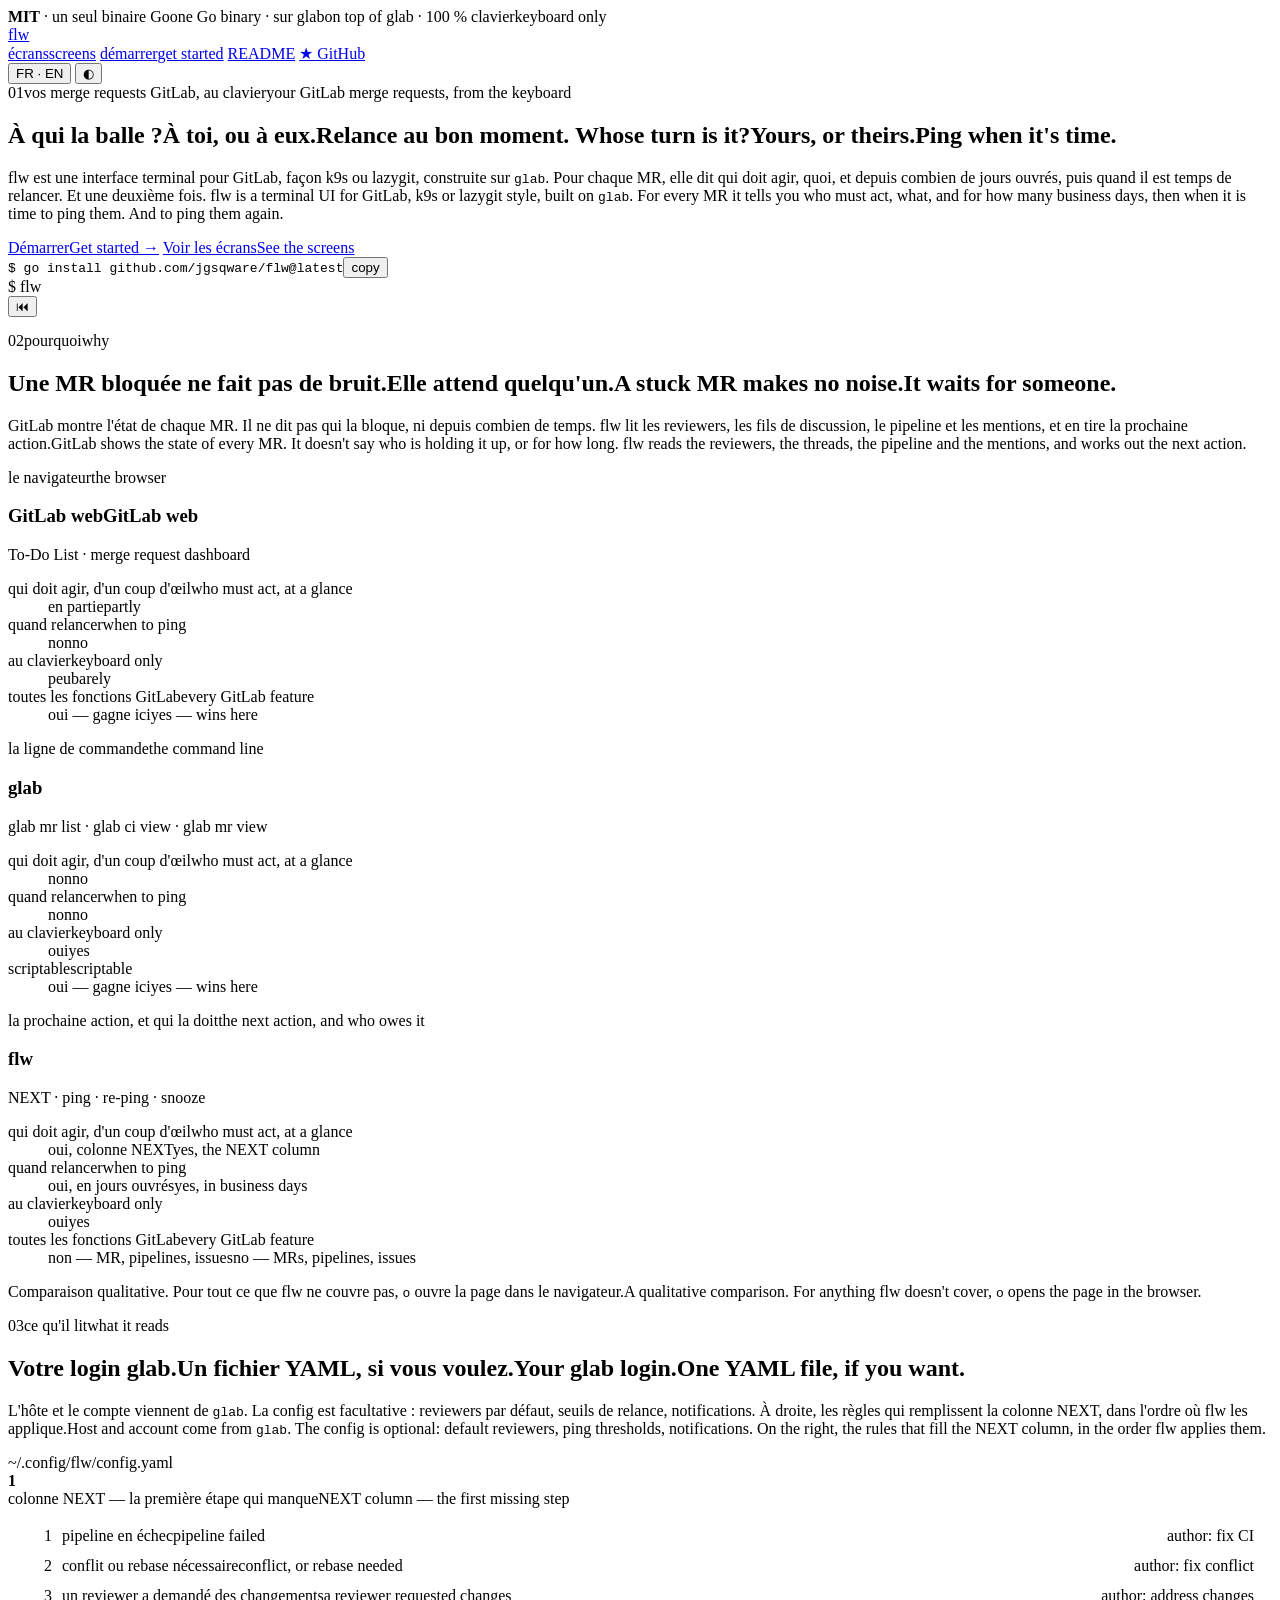
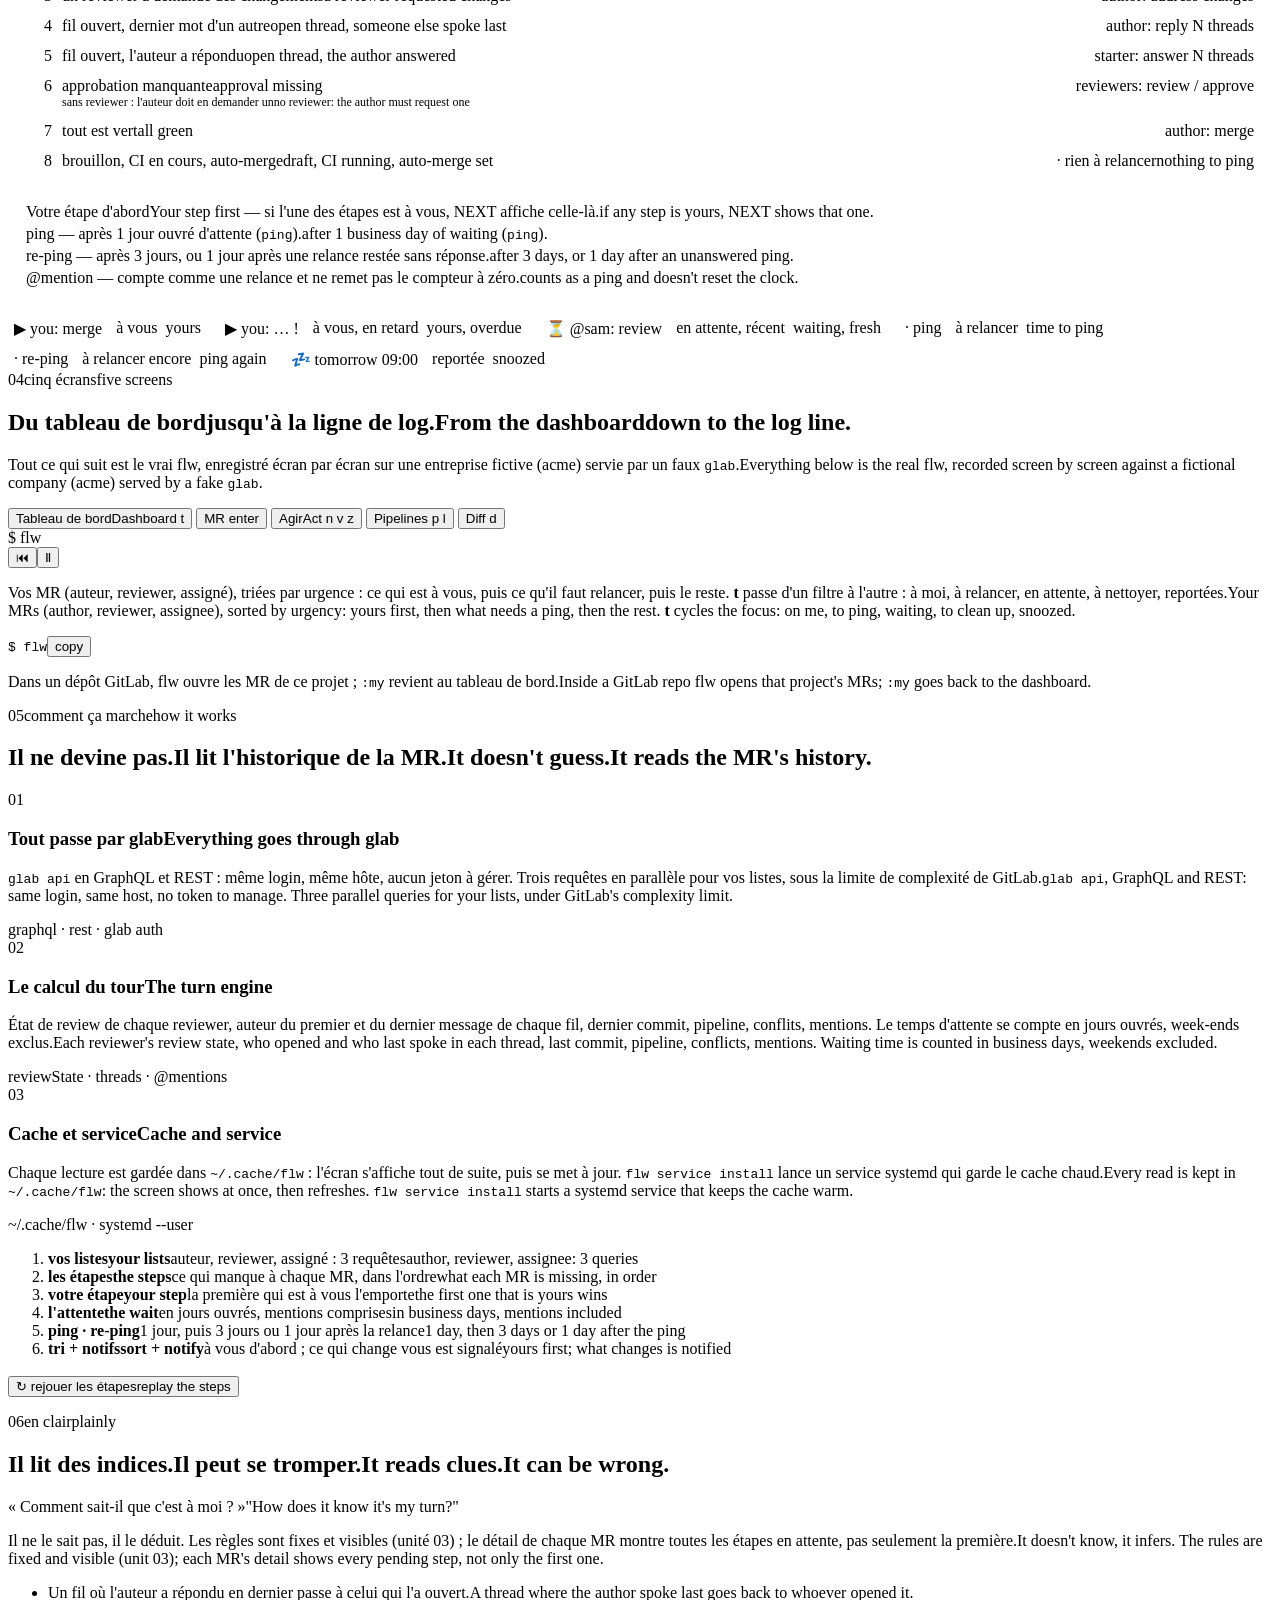
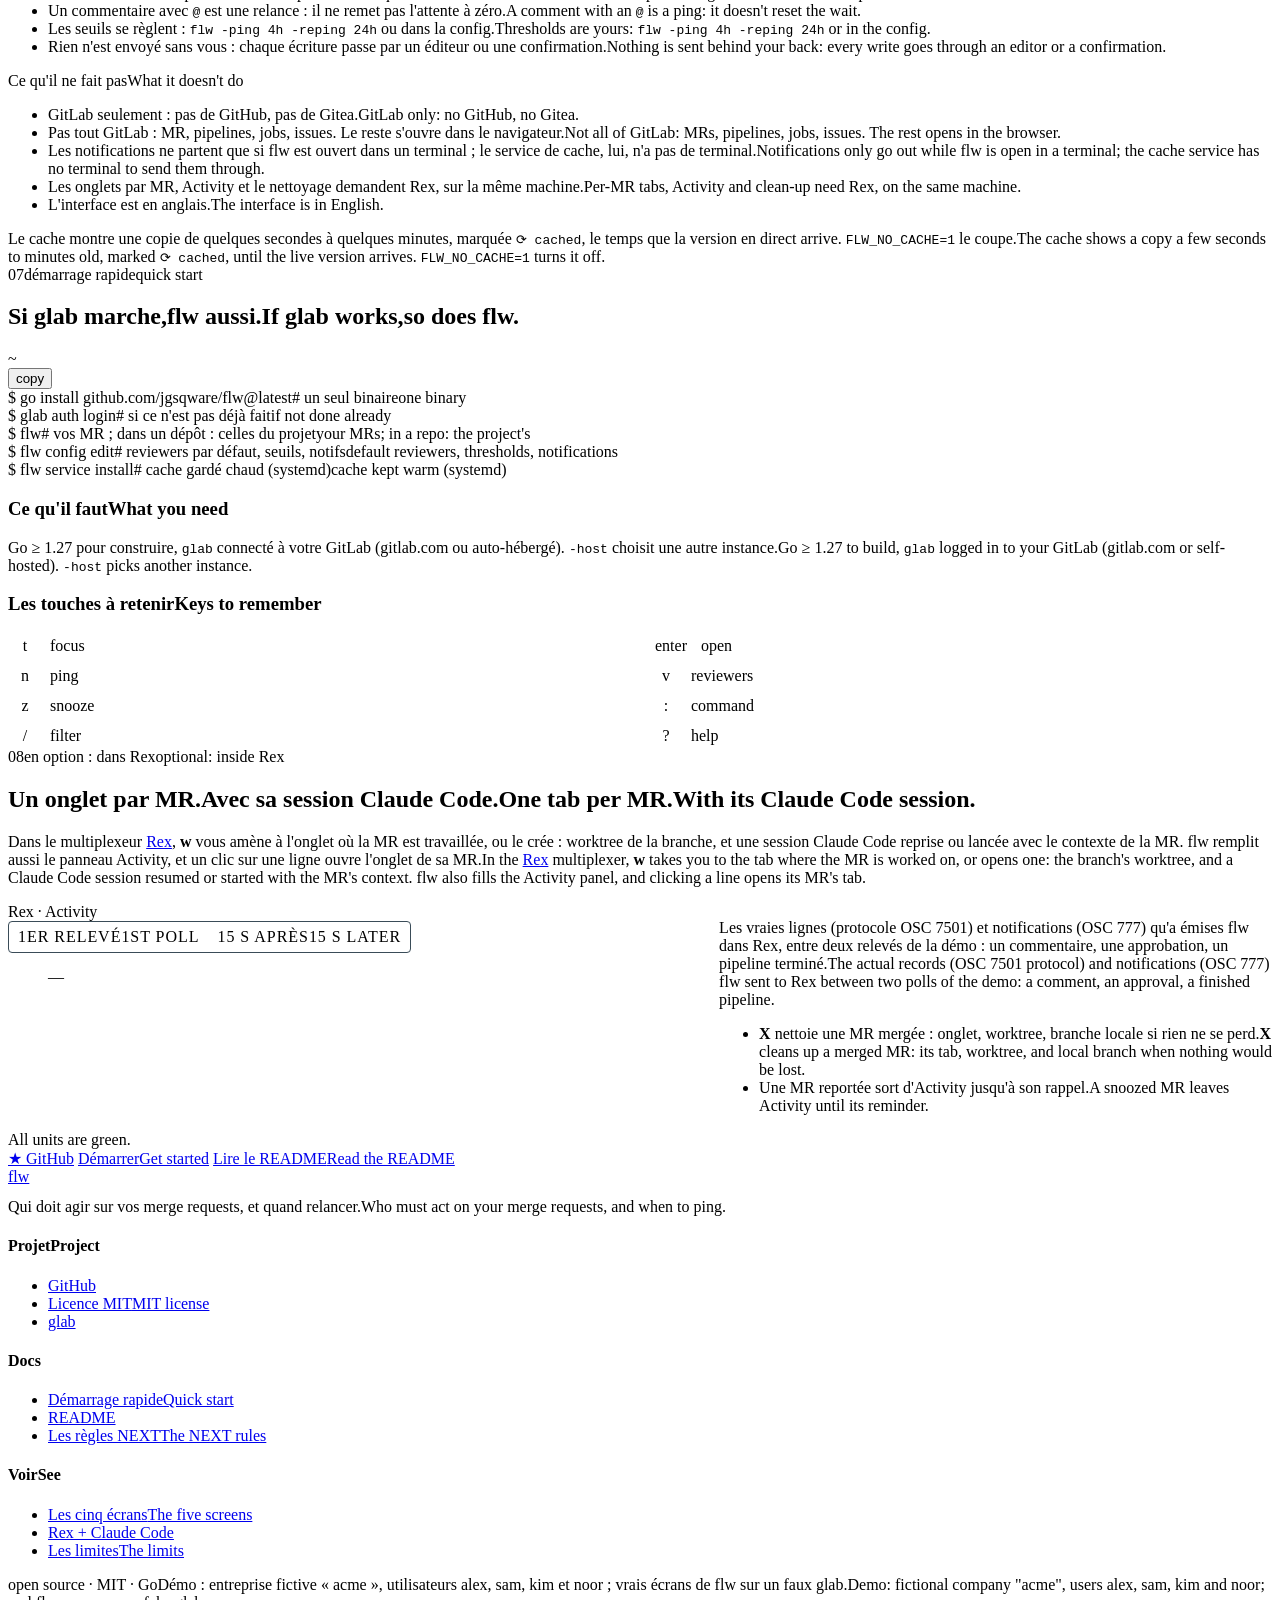
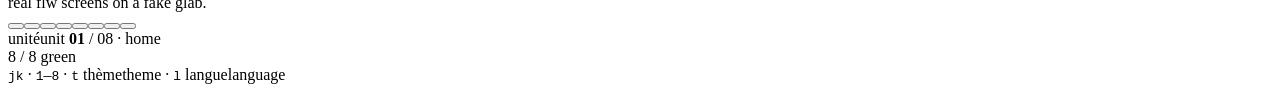
==== site-gen/page.html @ f747ec4b "Add the project site and its generator site/ is a static page (no build step) in the rack-room desig" ====
<!doctype html>
<html lang="en" data-lang="en">
<head>
<meta charset="utf-8">
<meta name="viewport" content="width=device-width, initial-scale=1, viewport-fit=cover">
<title>flw — whose turn is it?</title>
<meta name="description" content="A keyboard-driven GitLab TUI on top of glab. For every merge request it tells you who must act, what, and for how long, and when it is time to ping them. MIT, one Go binary.">
<meta property="og:title" content="flw — whose turn is it on your merge requests?">
<meta property="og:description" content="A k9s-style terminal UI for GitLab merge requests: a NEXT column that says who must act, ping and re-ping hints in business time, pipelines and logs, Rex tabs with Claude Code sessions.">
<meta property="og:type" content="website">
<link rel="icon" href="data:image/svg+xml,%3Csvg xmlns='http://www.w3.org/2000/svg' viewBox='0 0 32 32'%3E%3Crect width='32' height='32' rx='7' fill='%2315232D'/%3E%3Cpath d='M10 9l9 7-9 7z' fill='%23F0A04B'/%3E%3C/svg%3E">
<link rel="preconnect" href="https://fonts.googleapis.com">
<link rel="preconnect" href="https://fonts.gstatic.com" crossorigin>
<link rel="stylesheet" href="https://fonts.googleapis.com/css2?family=Big+Shoulders+Display:wght@600;800&family=IBM+Plex+Mono:wght@400;500;600&family=IBM+Plex+Sans:wght@400;500;600&display=swap">
<script>
  // language and theme before the first paint
  (function () {
    var d = document.documentElement, lang = null, theme = null;
    try { lang = localStorage.getItem('flw.lang'); theme = localStorage.getItem('flw.theme'); } catch (e) {}
    if (!lang) lang = /^fr\b/i.test(navigator.language || '') ? 'fr' : 'en';
    d.dataset.lang = lang; d.lang = lang;
    if (theme) d.dataset.theme = theme;
  })();
</script>
<style>
{{BASECSS}}
/* ---- flw additions ---- */
/* hero: copy on top in two columns, the TUI full width below (it is 136 columns wide) */
.hero .grid { grid-template-columns: minmax(0, 1fr); gap: clamp(28px, 4vh, 44px); }
.hero .copy { grid-template-columns: minmax(0, 1.05fr) minmax(0, 1fr); column-gap: clamp(28px, 4vw, 64px); align-items: end; }
.hero .copy .eyebrow, .hero .copy h1 { grid-column: 1; }
.hero .copy h1 { grid-row: 2 / span 3; align-self: end; }
.hero .copy .lead, .hero .copy .btns, .hero .copy .cmdline { grid-column: 2; }
@media (max-width: 1020px) { .hero .copy { grid-template-columns: minmax(0, 1fr); } .hero .copy > * { grid-column: 1 !important; grid-row: auto !important; } }
pre.ansi .w2 { display: inline-block; width: 2ch; text-align: center; overflow: hidden; vertical-align: top; }
.hero .copy .lead { grid-row: 2; } .hero .copy .btns { grid-row: 3; } .hero .copy .cmdline { grid-row: 4; }
.screen { scrollbar-width: thin; scrollbar-color: #3A4C58 transparent; }
@media (max-width: 560px) { .hud .run { display: none; } }
pre.ansi .d2 { color: #4F6370; }
pre.ansi .Bs { background: #1E3942; }
pre.ansi .Bt { color: var(--t-black); }
.hud .run .st.idle { background: var(--t-dim); }
.rules { list-style: none; margin: 0; padding: 14px 18px 16px; display: grid; gap: 2px; font: 400 13px/1.55 var(--font-mono); color: var(--code-fg); counter-reset: r; }
.rules li { counter-increment: r; display: grid; grid-template-columns: 26px minmax(0, 1fr) auto; gap: 10px; align-items: baseline; padding: 5px 0; border-bottom: 1px dashed var(--code-line); }
.rules li:last-child { border-bottom: 0; }
.rules li::before { content: counter(r); color: var(--t-dim); text-align: right; }
.rules .who { color: var(--t-amber); white-space: nowrap; }
.rules .who.them { color: var(--t-teal); }
.rules .who.none { color: var(--t-dim); }
.rules small { display: block; color: var(--t-dim); font-size: 12px; }
.rulefoot { padding: 12px 18px 16px; border-top: 1px solid var(--code-line); font: 400 12.5px/1.6 var(--font-mono); color: var(--t-dim); display: grid; gap: 4px; }
.rulefoot b { color: var(--code-fg); font-weight: 500; }
.legend { display: flex; flex-wrap: wrap; gap: 8px 18px; margin-top: 14px; font: 500 12px/1.4 var(--font-mono); color: var(--muted); }
.legend span { display: inline-flex; gap: 8px; align-items: center; }
.legend i { font-style: normal; padding: 2px 6px; border-radius: 3px; background: var(--code-bg); }
.legend .a { color: var(--t-amber); } .legend .r { color: var(--t-fail); } .legend .t { color: var(--t-teal); } .legend .y { color: var(--t-warn); } .legend .d { color: var(--t-dim); }
/* 08 — Rex Activity panel and notifications (from real records) */
.rexgrid { display: grid; grid-template-columns: minmax(0, 1.25fr) minmax(0, 1fr); gap: 20px; align-items: start; }
@media (max-width: 1020px) { .rexgrid { grid-template-columns: minmax(0, 1fr); } }
.activity { padding: 6px 0 10px; }
.activity .row { display: grid; grid-template-columns: 14px minmax(0, 1fr); gap: 10px; padding: 9px 16px; border-bottom: 1px solid var(--code-line); font: 400 12.5px/1.45 var(--font-mono); }
.activity .row:last-child { border-bottom: 0; }
.activity .dot { width: 9px; height: 9px; border-radius: 50%; margin-top: 4px; background: var(--t-dim); }
.activity .blocked .dot { background: var(--t-amber); box-shadow: 0 0 0 3px color-mix(in srgb, var(--t-amber) 25%, transparent); }
.activity .done .dot { background: var(--t-ok); }
.activity .error .dot { background: var(--t-fail); }
.activity .ttl { color: var(--code-fg); overflow: hidden; text-overflow: ellipsis; white-space: nowrap; }
.activity .msg { color: var(--t-dim); }
.activity .blocked .msg { color: var(--t-amber); }
.activity .done .msg { color: var(--t-ok); }
.activity .root .ttl { color: var(--t-white); font-weight: 600; }
.activity .row.new { background: color-mix(in srgb, var(--t-ok) 9%, transparent); }
.seg { display: inline-flex; border: 1px solid #3A4C58; border-radius: 4px; overflow: hidden; }
.seg button { font: 500 11px/1 var(--font-mono); text-transform: uppercase; letter-spacing: .06em; color: var(--t-dim); background: none; border: 0; padding: 6px 9px; cursor: pointer; }
.seg button[aria-pressed="true"] { background: var(--t-amber); color: var(--t-black); }
.term-top .seg span { color: inherit; margin: 0; flex: none; overflow: visible; }
.toasts { display: grid; gap: 10px; }
.toast { display: grid; grid-template-columns: 34px minmax(0, 1fr); gap: 12px; align-items: center; background: var(--surface); border: 1px solid var(--line); border-radius: 12px; padding: 12px 14px; box-shadow: 0 10px 30px -18px rgba(0,0,0,.45); opacity: 0; transform: translateY(8px); transition: opacity .35s, transform .35s; }
.toast.on { opacity: 1; transform: none; }
.toast .ico { width: 34px; height: 34px; border-radius: 8px; background: var(--code-bg); display: grid; place-items: center; color: var(--t-amber); font: 600 15px/1 var(--font-mono); }
.toast b { display: block; font: 600 13px/1.3 var(--font-body); }
.toast span { display: block; font-size: 13px; color: var(--muted); overflow-wrap: anywhere; }
.keysgrid { display: grid; grid-template-columns: repeat(2, minmax(0, 1fr)); gap: 6px 18px; font: 400 13px/1.5 var(--font-mono); }
.keysgrid kbd { font: 600 12px/1 var(--font-mono); border: 1px solid var(--line); border-bottom-width: 2px; border-radius: 4px; padding: 3px 6px; margin-right: 8px; background: var(--surface); display: inline-block; min-width: 22px; text-align: center; }
@media (max-width: 560px) { .keysgrid { grid-template-columns: minmax(0, 1fr); } }
</style>
</head>
<body>

<div class="strip"><div class="wrap">
  <span class="led" aria-hidden="true"></span>
  <span><b>MIT</b> · <span data-l="fr">un seul binaire Go</span><span data-l="en">one Go binary</span> · <span data-l="fr">sur glab</span><span data-l="en">on top of glab</span> · <span data-l="fr">100 % clavier</span><span data-l="en">keyboard only</span></span>
</div></div>

<nav class="top" aria-label="Navigation">
  <div class="wrap">
    <a class="brand" href="#u1"><span class="led" aria-hidden="true"></span>flw</a>
    <div class="links">
      <a class="opt" href="#u4"><span data-l="fr">écrans</span><span data-l="en">screens</span></a>
      <a class="opt" href="#u7"><span data-l="fr">démarrer</span><span data-l="en">get started</span></a>
      <a class="opt" href="https://github.com/jgsqware/flw#readme">README</a>
      <a class="btn" href="https://github.com/jgsqware/flw">★ GitHub</a>
      <div class="tools">
        <button class="iconbtn" id="langBtn" type="button" aria-label="Language / langue">FR · EN</button>
        <button class="iconbtn" id="themeBtn" type="button" aria-label="Light / dark theme">◐</button>
      </div>
    </div>
  </div>
</nav>

<main>
<!-- 01 — hero -->
<section class="unit hero" id="u1" data-name-fr="accueil" data-name-en="home">
  <div class="wrap grid">
    <div class="copy">
      <div class="eyebrow"><span class="num">01</span><span data-l="fr">vos merge requests GitLab, au clavier</span><span data-l="en">your GitLab merge requests, from the keyboard</span></div>
      <h1>
        <span data-l="fr"><span class="l">À qui la balle&nbsp;?</span><span class="l">À toi, ou à eux.</span><span class="l acc">Relance au bon moment.</span></span>
        <span data-l="en"><span class="l">Whose turn is it?</span><span class="l">Yours, or theirs.</span><span class="l acc">Ping when it's time.</span></span>
      </h1>
      <p class="lead">
        <span data-l="fr">flw est une interface terminal pour GitLab, façon k9s ou lazygit, construite sur <code>glab</code>. Pour chaque MR, elle dit qui doit agir, quoi, et depuis combien de jours ouvrés, puis quand il est temps de relancer. Et une deuxième fois.</span>
        <span data-l="en">flw is a terminal UI for GitLab, k9s or lazygit style, built on <code>glab</code>. For every MR it tells you who must act, what, and for how many business days, then when it is time to ping them. And to ping them again.</span>
      </p>
      <div class="btns">
        <a class="btn primary" href="#u7"><span data-l="fr">Démarrer</span><span data-l="en">Get started</span> →</a>
        <a class="btn" href="#u4"><span data-l="fr">Voir les écrans</span><span data-l="en">See the screens</span></a>
      </div>
      <div class="cmdline"><code><span class="p">$ </span>go install github.com/jgsqware/flw@latest</code><button class="copybtn" type="button" data-copy="go install github.com/jgsqware/flw@latest">copy</button></div>
    </div>
    <div class="term" aria-label="flw">
      <div class="term-top"><i></i><i></i><i></i><span>$ flw</span>
        <div class="ctl"><button class="tbtn" type="button" data-player="hero" data-act="restart" aria-label="Restart">⏮</button></div>
      </div>
      <div class="screen"><pre class="ansi" data-fit="136" data-max="15" id="heroScreen" aria-hidden="true"></pre></div>
    </div>
  </div>
</section>

<!-- 02 — why -->
<section class="unit" id="u2" data-name-fr="pourquoi" data-name-en="why">
  <div class="wrap">
    <div class="unit-head">
      <div class="eyebrow"><span class="num">02</span><span data-l="fr">pourquoi</span><span data-l="en">why</span></div>
      <h2><span data-l="fr">Une MR bloquée ne fait pas de bruit.<span class="dim">Elle attend quelqu'un.</span></span><span data-l="en">A stuck MR makes no noise.<span class="dim">It waits for someone.</span></span></h2>
      <p class="lead muted"><span data-l="fr">GitLab montre l'état de chaque MR. Il ne dit pas qui la bloque, ni depuis combien de temps. flw lit les reviewers, les fils de discussion, le pipeline et les mentions, et en tire la prochaine action.</span><span data-l="en">GitLab shows the state of every MR. It doesn't say who is holding it up, or for how long. flw reads the reviewers, the threads, the pipeline and the mentions, and works out the next action.</span></p>
    </div>
    <div class="compare">
      <article class="card">
        <div class="kind"><span data-l="fr">le navigateur</span><span data-l="en">the browser</span></div>
        <h3><span data-l="fr">GitLab web</span><span data-l="en">GitLab web</span></h3>
        <div class="ex">To-Do List · merge request dashboard</div>
        <dl class="meters">
          <div class="meter" data-v="1"><dt><span data-l="fr">qui doit agir, d'un coup d'œil</span><span data-l="en">who must act, at a glance</span></dt><dd><span data-l="fr">en partie</span><span data-l="en">partly</span></dd><div class="bar"><i></i><i></i><i></i></div></div>
          <div class="meter" data-v="0"><dt><span data-l="fr">quand relancer</span><span data-l="en">when to ping</span></dt><dd><span data-l="fr">non</span><span data-l="en">no</span></dd><div class="bar"><i></i><i></i><i></i></div></div>
          <div class="meter" data-v="0"><dt><span data-l="fr">au clavier</span><span data-l="en">keyboard only</span></dt><dd><span data-l="fr">peu</span><span data-l="en">barely</span></dd><div class="bar"><i></i><i></i><i></i></div></div>
          <div class="meter win" data-v="3"><dt><span data-l="fr">toutes les fonctions GitLab</span><span data-l="en">every GitLab feature</span></dt><dd><span data-l="fr">oui — gagne ici</span><span data-l="en">yes — wins here</span></dd><div class="bar"><i></i><i></i><i></i></div></div>
        </dl>
      </article>
      <article class="card">
        <div class="kind"><span data-l="fr">la ligne de commande</span><span data-l="en">the command line</span></div>
        <h3>glab</h3>
        <div class="ex">glab mr list · glab ci view · glab mr view</div>
        <dl class="meters">
          <div class="meter" data-v="0"><dt><span data-l="fr">qui doit agir, d'un coup d'œil</span><span data-l="en">who must act, at a glance</span></dt><dd><span data-l="fr">non</span><span data-l="en">no</span></dd><div class="bar"><i></i><i></i><i></i></div></div>
          <div class="meter" data-v="0"><dt><span data-l="fr">quand relancer</span><span data-l="en">when to ping</span></dt><dd><span data-l="fr">non</span><span data-l="en">no</span></dd><div class="bar"><i></i><i></i><i></i></div></div>
          <div class="meter" data-v="3"><dt><span data-l="fr">au clavier</span><span data-l="en">keyboard only</span></dt><dd><span data-l="fr">oui</span><span data-l="en">yes</span></dd><div class="bar"><i></i><i></i><i></i></div></div>
          <div class="meter win" data-v="3"><dt><span data-l="fr">scriptable</span><span data-l="en">scriptable</span></dt><dd><span data-l="fr">oui — gagne ici</span><span data-l="en">yes — wins here</span></dd><div class="bar"><i></i><i></i><i></i></div></div>
        </dl>
      </article>
      <article class="card us">
        <div class="kind"><span data-l="fr">la prochaine action, et qui la doit</span><span data-l="en">the next action, and who owes it</span></div>
        <h3>flw</h3>
        <div class="ex">NEXT · ping · re-ping · snooze</div>
        <dl class="meters">
          <div class="meter" data-v="3"><dt><span data-l="fr">qui doit agir, d'un coup d'œil</span><span data-l="en">who must act, at a glance</span></dt><dd><span data-l="fr">oui, colonne NEXT</span><span data-l="en">yes, the NEXT column</span></dd><div class="bar"><i></i><i></i><i></i></div></div>
          <div class="meter" data-v="3"><dt><span data-l="fr">quand relancer</span><span data-l="en">when to ping</span></dt><dd><span data-l="fr">oui, en jours ouvrés</span><span data-l="en">yes, in business days</span></dd><div class="bar"><i></i><i></i><i></i></div></div>
          <div class="meter" data-v="3"><dt><span data-l="fr">au clavier</span><span data-l="en">keyboard only</span></dt><dd><span data-l="fr">oui</span><span data-l="en">yes</span></dd><div class="bar"><i></i><i></i><i></i></div></div>
          <div class="meter lose" data-v="1"><dt><span data-l="fr">toutes les fonctions GitLab</span><span data-l="en">every GitLab feature</span></dt><dd><span data-l="fr">non — MR, pipelines, issues</span><span data-l="en">no — MRs, pipelines, issues</span></dd><div class="bar"><i></i><i></i><i></i></div></div>
        </dl>
      </article>
    </div>
    <p class="note"><span data-l="fr">Comparaison qualitative. Pour tout ce que flw ne couvre pas, <code>o</code> ouvre la page dans le navigateur.</span><span data-l="en">A qualitative comparison. For anything flw doesn't cover, <code>o</code> opens the page in the browser.</span></p>
  </div>
</section>

<!-- 03 — inputs -->
<section class="unit" id="u3" data-name-fr="ce qu'il lit" data-name-en="what it reads">
  <div class="wrap">
    <div class="unit-head">
      <div class="eyebrow"><span class="num">03</span><span data-l="fr">ce qu'il lit</span><span data-l="en">what it reads</span></div>
      <h2><span data-l="fr">Votre login glab.<span class="dim">Un fichier YAML, si vous voulez.</span></span><span data-l="en">Your glab login.<span class="dim">One YAML file, if you want.</span></span></h2>
      <p class="lead muted"><span data-l="fr">L'hôte et le compte viennent de <code>glab</code>. La config est facultative : reviewers par défaut, seuils de relance, notifications. À droite, les règles qui remplissent la colonne NEXT, dans l'ordre où flw les applique.</span><span data-l="en">Host and account come from <code>glab</code>. The config is optional: default reviewers, ping thresholds, notifications. On the right, the rules that fill the NEXT column, in the order flw applies them.</span></p>
    </div>
    <div class="files">
      <div class="term"><div class="term-top"><i></i><i></i><i></i><span>~/.config/flw/config.yaml</span></div><div class="code" id="fileYaml"></div></div>
      <div class="term"><div class="term-top"><i></i><i></i><i></i><span><span data-l="fr">colonne NEXT — la première étape qui manque</span><span data-l="en">NEXT column — the first missing step</span></span></div>
        <ol class="rules">
          <li><span><span data-l="fr">pipeline en échec</span><span data-l="en">pipeline failed</span></span><span class="who">author: fix CI</span></li>
          <li><span><span data-l="fr">conflit ou rebase nécessaire</span><span data-l="en">conflict, or rebase needed</span></span><span class="who">author: fix conflict</span></li>
          <li><span><span data-l="fr">un reviewer a demandé des changements</span><span data-l="en">a reviewer requested changes</span></span><span class="who">author: address changes</span></li>
          <li><span><span data-l="fr">fil ouvert, dernier mot d'un autre</span><span data-l="en">open thread, someone else spoke last</span></span><span class="who">author: reply N threads</span></li>
          <li><span><span data-l="fr">fil ouvert, l'auteur a répondu</span><span data-l="en">open thread, the author answered</span></span><span class="who them">starter: answer N threads</span></li>
          <li><span><span data-l="fr">approbation manquante</span><span data-l="en">approval missing</span><small><span data-l="fr">sans reviewer : l'auteur doit en demander un</span><span data-l="en">no reviewer: the author must request one</span></small></span><span class="who them">reviewers: review / approve</span></li>
          <li><span><span data-l="fr">tout est vert</span><span data-l="en">all green</span></span><span class="who">author: merge</span></li>
          <li><span><span data-l="fr">brouillon, CI en cours, auto-merge</span><span data-l="en">draft, CI running, auto-merge set</span></span><span class="who none">· <span data-l="fr">rien à relancer</span><span data-l="en">nothing to ping</span></span></li>
        </ol>
        <div class="rulefoot">
          <span><b><span data-l="fr">Votre étape d'abord</span><span data-l="en">Your step first</span></b> — <span data-l="fr">si l'une des étapes est à vous, NEXT affiche celle-là.</span><span data-l="en">if any step is yours, NEXT shows that one.</span></span>
          <span><b>ping</b> — <span data-l="fr">après 1 jour ouvré d'attente (<code>ping</code>).</span><span data-l="en">after 1 business day of waiting (<code>ping</code>).</span></span>
          <span><b>re-ping</b> — <span data-l="fr">après 3 jours, ou 1 jour après une relance restée sans réponse.</span><span data-l="en">after 3 days, or 1 day after an unanswered ping.</span></span>
          <span><b>@mention</b> — <span data-l="fr">compte comme une relance et ne remet pas le compteur à zéro.</span><span data-l="en">counts as a ping and doesn't reset the clock.</span></span>
        </div>
      </div>
    </div>
    <div class="legend">
      <span><i class="a">▶ you: merge</i> <span data-l="fr">à vous</span><span data-l="en">yours</span></span>
      <span><i class="r">▶ you: … !</i> <span data-l="fr">à vous, en retard</span><span data-l="en">yours, overdue</span></span>
      <span><i class="t">⏳ @sam: review</i> <span data-l="fr">en attente, récent</span><span data-l="en">waiting, fresh</span></span>
      <span><i class="y">· ping</i> <span data-l="fr">à relancer</span><span data-l="en">time to ping</span></span>
      <span><i class="r">· re-ping</i> <span data-l="fr">à relancer encore</span><span data-l="en">ping again</span></span>
      <span><i class="d">💤 tomorrow 09:00</i> <span data-l="fr">reportée</span><span data-l="en">snoozed</span></span>
    </div>
  </div>
</section>

<!-- 04 — screens -->
<section class="unit" id="u4" data-name-fr="écrans" data-name-en="screens">
  <div class="wrap">
    <div class="unit-head">
      <div class="eyebrow"><span class="num">04</span><span data-l="fr">cinq écrans</span><span data-l="en">five screens</span></div>
      <h2><span data-l="fr">Du tableau de bord<span class="dim">jusqu'à la ligne de log.</span></span><span data-l="en">From the dashboard<span class="dim">down to the log line.</span></span></h2>
      <p class="lead muted"><span data-l="fr">Tout ce qui suit est le vrai flw, enregistré écran par écran sur une entreprise fictive (acme) servie par un faux <code>glab</code>.</span><span data-l="en">Everything below is the real flw, recorded screen by screen against a fictional company (acme) served by a fake <code>glab</code>.</span></p>
    </div>
    <div class="tabs" role="tablist">
      <button role="tab" type="button" aria-selected="true" aria-controls="p-dash" id="t-dash"><span data-l="fr">Tableau de bord</span><span data-l="en">Dashboard</span> <span class="ext">t</span></button>
      <button role="tab" type="button" aria-selected="false" aria-controls="p-detail" id="t-detail">MR <span class="ext">enter</span></button>
      <button role="tab" type="button" aria-selected="false" aria-controls="p-act" id="t-act"><span data-l="fr">Agir</span><span data-l="en">Act</span> <span class="ext">n v z</span></button>
      <button role="tab" type="button" aria-selected="false" aria-controls="p-pipe" id="t-pipe">Pipelines <span class="ext">p l</span></button>
      <button role="tab" type="button" aria-selected="false" aria-controls="p-diff" id="t-diff">Diff <span class="ext">d</span></button>
    </div>

    <div class="tabpanel" role="tabpanel" id="p-dash" aria-labelledby="t-dash">
      <div class="panel-grid">
        <div class="term"><div class="term-top"><i></i><i></i><i></i><span>$ flw</span><div class="ctl"><button class="tbtn" type="button" data-player="dash" data-act="restart" aria-label="Restart">⏮</button><button class="tbtn main" type="button" data-player="dash" data-act="toggle" aria-label="Play / pause">Ⅱ</button></div></div>
          <div class="screen"><pre class="ansi" data-fit="136" id="dashScreen"></pre></div></div>
        <div class="side">
          <p><span data-l="fr">Vos MR (auteur, reviewer, assigné), triées par urgence : ce qui est à vous, puis ce qu'il faut relancer, puis le reste. <b>t</b> passe d'un filtre à l'autre : à moi, à relancer, en attente, à nettoyer, reportées.</span><span data-l="en">Your MRs (author, reviewer, assignee), sorted by urgency: yours first, then what needs a ping, then the rest. <b>t</b> cycles the focus: on me, to ping, waiting, to clean up, snoozed.</span></p>
          <div class="cmdline"><code><span class="p">$ </span>flw</code><button class="copybtn" type="button" data-copy="flw">copy</button></div>
          <p class="muted"><span data-l="fr">Dans un dépôt GitLab, flw ouvre les MR de ce projet ; <code>:my</code> revient au tableau de bord.</span><span data-l="en">Inside a GitLab repo flw opens that project's MRs; <code>:my</code> goes back to the dashboard.</span></p>
        </div>
      </div>
    </div>

    <div class="tabpanel" role="tabpanel" id="p-detail" aria-labelledby="t-detail" hidden>
      <div class="panel-grid">
        <div class="term"><div class="term-top"><i></i><i></i><i></i><span>!412 Rate-limit /search per API key</span><div class="ctl"><button class="tbtn" type="button" data-player="detail" data-act="restart" aria-label="Restart">⏮</button><button class="tbtn main" type="button" data-player="detail" data-act="toggle" aria-label="Play / pause">Ⅱ</button></div></div>
          <div class="screen"><pre class="ansi" data-fit="136" id="detailScreen"></pre></div></div>
        <div class="side">
          <p><span data-l="fr">Le bandeau dit à qui c'est et depuis quand, puis les étapes suivantes. Ensuite : l'état de chaque reviewer (✔ ✎ ✘ ○), la description en Markdown, les fils avec fichier et ligne.</span><span data-l="en">The banner says whose turn it is and for how long, then the next steps. Below: each reviewer's state (✔ ✎ ✘ ○), the description as Markdown, the threads with file and line.</span></p>
          <div class="keysgrid">
            <span><kbd>a</kbd>approve</span><span><kbd>m</kbd>merge</span>
            <span><kbd>M</kbd>auto-merge</span><span><kbd>r</kbd>rebase</span>
            <span><kbd>c</kbd>comment</span><span><kbd>D</kbd>draft</span>
            <span><kbd>o</kbd>browser</span><span><kbd>y</kbd>copy URL</span>
          </div>
        </div>
      </div>
    </div>

    <div class="tabpanel" role="tabpanel" id="p-act" aria-labelledby="t-act" hidden>
      <div class="panel-grid">
        <div class="term"><div class="term-top"><i></i><i></i><i></i><span>n · v · z</span><div class="ctl"><button class="tbtn" type="button" data-player="act" data-act="restart" aria-label="Restart">⏮</button><button class="tbtn main" type="button" data-player="act" data-act="toggle" aria-label="Play / pause">Ⅱ</button></div></div>
          <div class="screen"><pre class="ansi" data-fit="136" id="actScreen"></pre></div></div>
        <div class="side">
          <p><b>n</b> — <span data-l="fr">relance : un commentaire pré-rempli avec les <code>@</code> des personnes attendues, « gentle reminder » la deuxième fois. Vous relisez, <b>ctrl+s</b> l'envoie.</span><span data-l="en">ping: a comment prefilled with the <code>@</code> of the people you wait on, "gentle reminder" the second time. You read it, <b>ctrl+s</b> sends it.</span></p>
          <p><b>v</b> — <span data-l="fr">reviewers : la liste actuelle, ou vos reviewers par défaut. <b>V</b> les ajoute d'un coup.</span><span data-l="en">reviewers: the current list, or your default reviewers. <b>V</b> adds them in one go.</span></p>
          <p><b>z</b> — <span data-l="fr">reporter : <code>demain</code>, <code>lundi</code>, <code>2h</code>, <code>14:00</code>… La MR sort des compteurs et revient avec un rappel.</span><span data-l="en">snooze: <code>tomorrow</code>, <code>monday</code>, <code>2h</code>, <code>14:00</code>… The MR leaves the counts and comes back with a reminder.</span></p>
        </div>
      </div>
    </div>

    <div class="tabpanel" role="tabpanel" id="p-pipe" aria-labelledby="t-pipe" hidden>
      <div class="panel-grid">
        <div class="term"><div class="term-top"><i></i><i></i><i></i><span>p → enter → l</span><div class="ctl"><button class="tbtn" type="button" data-player="pipe" data-act="restart" aria-label="Restart">⏮</button><button class="tbtn main" type="button" data-player="pipe" data-act="toggle" aria-label="Play / pause">Ⅱ</button></div></div>
          <div class="screen"><pre class="ansi" data-fit="136" id="pipeScreen"></pre></div></div>
        <div class="side">
          <p><span data-l="fr">Pipelines de la MR, jobs par étape, puis le log nettoyé (sections, horodatages et codes de contrôle retirés). Le log suit le job tant qu'il tourne.</span><span data-l="en">The MR's pipelines, jobs by stage, then the log, cleaned up (sections, timestamps and control codes removed). The log follows the job while it runs.</span></p>
          <div class="keysgrid">
            <span><kbd>R</kbd>retry</span><span><kbd>C</kbd>cancel</span>
            <span><kbd>P</kbd>play</span><span><kbd>f</kbd>follow</span>
            <span><kbd>w</kbd>wrap</span><span><kbd>/</kbd>search</span>
          </div>
        </div>
      </div>
    </div>

    <div class="tabpanel" role="tabpanel" id="p-diff" aria-labelledby="t-diff" hidden>
      <div class="panel-grid">
        <div class="term"><div class="term-top"><i></i><i></i><i></i><span>d · ] [</span><div class="ctl"><button class="tbtn" type="button" data-player="diff" data-act="restart" aria-label="Restart">⏮</button><button class="tbtn main" type="button" data-player="diff" data-act="toggle" aria-label="Play / pause">Ⅱ</button></div></div>
          <div class="screen"><pre class="ansi" data-fit="136" id="diffScreen"></pre></div></div>
        <div class="side">
          <p><span data-l="fr">Le diff de la MR, fichier par fichier, avec les numéros de ligne. <b>]</b> et <b>[</b> sautent au fichier suivant ou précédent.</span><span data-l="en">The MR's diff, file by file, with line numbers. <b>]</b> and <b>[</b> jump to the next or previous file.</span></p>
        </div>
      </div>
    </div>
  </div>
</section>

<!-- 05 — how it works -->
<section class="unit" id="u5" data-name-fr="mécanique" data-name-en="how it works">
  <div class="wrap">
    <div class="unit-head">
      <div class="eyebrow"><span class="num">05</span><span data-l="fr">comment ça marche</span><span data-l="en">how it works</span></div>
      <h2><span data-l="fr">Il ne devine pas.<span class="dim">Il lit l'historique de la MR.</span></span><span data-l="en">It doesn't guess.<span class="dim">It reads the MR's history.</span></span></h2>
    </div>
    <div class="how">
      <article class="card">
        <div class="n">01</div>
        <h3><span data-l="fr">Tout passe par glab</span><span data-l="en">Everything goes through glab</span></h3>
        <p class="muted"><span data-l="fr"><code>glab api</code> en GraphQL et REST : même login, même hôte, aucun jeton à gérer. Trois requêtes en parallèle pour vos listes, sous la limite de complexité de GitLab.</span><span data-l="en"><code>glab api</code>, GraphQL and REST: same login, same host, no token to manage. Three parallel queries for your lists, under GitLab's complexity limit.</span></p>
        <div class="wire">graphql · rest · glab auth</div>
      </article>
      <article class="card">
        <div class="n">02</div>
        <h3><span data-l="fr">Le calcul du tour</span><span data-l="en">The turn engine</span></h3>
        <p class="muted"><span data-l="fr">État de review de chaque reviewer, auteur du premier et du dernier message de chaque fil, dernier commit, pipeline, conflits, mentions. Le temps d'attente se compte en jours ouvrés, week-ends exclus.</span><span data-l="en">Each reviewer's review state, who opened and who last spoke in each thread, last commit, pipeline, conflicts, mentions. Waiting time is counted in business days, weekends excluded.</span></p>
        <div class="wire">reviewState · threads · @mentions</div>
      </article>
      <article class="card">
        <div class="n">03</div>
        <h3><span data-l="fr">Cache et service</span><span data-l="en">Cache and service</span></h3>
        <p class="muted"><span data-l="fr">Chaque lecture est gardée dans <code>~/.cache/flw</code> : l'écran s'affiche tout de suite, puis se met à jour. <code>flw service install</code> lance un service systemd qui garde le cache chaud.</span><span data-l="en">Every read is kept in <code>~/.cache/flw</code>: the screen shows at once, then refreshes. <code>flw service install</code> starts a systemd service that keeps the cache warm.</span></p>
        <div class="wire">~/.cache/flw · systemd --user</div>
      </article>
    </div>
    <ol class="pipe" id="pipe" style="--n: 6">
      <li><b><span data-l="fr">vos listes</span><span data-l="en">your lists</span></b><span><span data-l="fr">auteur, reviewer, assigné : 3 requêtes</span><span data-l="en">author, reviewer, assignee: 3 queries</span></span></li>
      <li><b><span data-l="fr">les étapes</span><span data-l="en">the steps</span></b><span><span data-l="fr">ce qui manque à chaque MR, dans l'ordre</span><span data-l="en">what each MR is missing, in order</span></span></li>
      <li><b><span data-l="fr">votre étape</span><span data-l="en">your step</span></b><span><span data-l="fr">la première qui est à vous l'emporte</span><span data-l="en">the first one that is yours wins</span></span></li>
      <li><b><span data-l="fr">l'attente</span><span data-l="en">the wait</span></b><span><span data-l="fr">en jours ouvrés, mentions comprises</span><span data-l="en">in business days, mentions included</span></span></li>
      <li><b>ping · re-ping</b><span><span data-l="fr">1 jour, puis 3 jours ou 1 jour après la relance</span><span data-l="en">1 day, then 3 days or 1 day after the ping</span></span></li>
      <li><b><span data-l="fr">tri + notifs</span><span data-l="en">sort + notify</span></b><span><span data-l="fr">à vous d'abord ; ce qui change vous est signalé</span><span data-l="en">yours first; what changes is notified</span></span></li>
    </ol>
    <p style="margin-top:18px"><button class="iconbtn" type="button" id="pipeReplay">↻ <span data-l="fr">rejouer les étapes</span><span data-l="en">replay the steps</span></button></p>
  </div>
</section>

<!-- 06 — honest -->
<section class="unit" id="u6" data-name-fr="limites" data-name-en="limits">
  <div class="wrap">
    <div class="unit-head">
      <div class="eyebrow"><span class="num">06</span><span data-l="fr">en clair</span><span data-l="en">plainly</span></div>
      <h2><span data-l="fr">Il lit des indices.<span class="dim">Il peut se tromper.</span></span><span data-l="en">It reads clues.<span class="dim">It can be wrong.</span></span></h2>
    </div>
    <div class="honest">
      <div class="card qa">
        <div class="q"><span data-l="fr">« Comment sait-il que c'est à moi ? »</span><span data-l="en">"How does it know it's my turn?"</span></div>
        <p class="muted"><span data-l="fr">Il ne le sait pas, il le déduit. Les règles sont fixes et visibles (unité 03) ; le détail de chaque MR montre toutes les étapes en attente, pas seulement la première.</span><span data-l="en">It doesn't know, it infers. The rules are fixed and visible (unit 03); each MR's detail shows every pending step, not only the first one.</span></p>
        <ul class="checks">
          <li><span data-l="fr">Un fil où l'auteur a répondu en dernier passe à celui qui l'a ouvert.</span><span data-l="en">A thread where the author spoke last goes back to whoever opened it.</span></li>
          <li><span data-l="fr">Un commentaire avec <code>@</code> est une relance : il ne remet pas l'attente à zéro.</span><span data-l="en">A comment with an <code>@</code> is a ping: it doesn't reset the wait.</span></li>
          <li><span data-l="fr">Les seuils se règlent : <code>flw -ping 4h -reping 24h</code> ou dans la config.</span><span data-l="en">Thresholds are yours: <code>flw -ping 4h -reping 24h</code> or in the config.</span></li>
          <li><span data-l="fr">Rien n'est envoyé sans vous : chaque écriture passe par un éditeur ou une confirmation.</span><span data-l="en">Nothing is sent behind your back: every write goes through an editor or a confirmation.</span></li>
        </ul>
      </div>
      <div class="card qa">
        <div class="q"><span data-l="fr">Ce qu'il ne fait pas</span><span data-l="en">What it doesn't do</span></div>
        <ul class="checks no">
          <li><span data-l="fr">GitLab seulement : pas de GitHub, pas de Gitea.</span><span data-l="en">GitLab only: no GitHub, no Gitea.</span></li>
          <li><span data-l="fr">Pas tout GitLab : MR, pipelines, jobs, issues. Le reste s'ouvre dans le navigateur.</span><span data-l="en">Not all of GitLab: MRs, pipelines, jobs, issues. The rest opens in the browser.</span></li>
          <li><span data-l="fr">Les notifications ne partent que si flw est ouvert dans un terminal ; le service de cache, lui, n'a pas de terminal.</span><span data-l="en">Notifications only go out while flw is open in a terminal; the cache service has no terminal to send them through.</span></li>
          <li><span data-l="fr">Les onglets par MR, Activity et le nettoyage demandent Rex, sur la même machine.</span><span data-l="en">Per-MR tabs, Activity and clean-up need Rex, on the same machine.</span></li>
          <li><span data-l="fr">L'interface est en anglais.</span><span data-l="en">The interface is in English.</span></li>
        </ul>
        <div class="callout"><span data-l="fr">Le cache montre une copie de quelques secondes à quelques minutes, marquée <code>⟳ cached</code>, le temps que la version en direct arrive. <code>FLW_NO_CACHE=1</code> le coupe.</span><span data-l="en">The cache shows a copy a few seconds to minutes old, marked <code>⟳ cached</code>, until the live version arrives. <code>FLW_NO_CACHE=1</code> turns it off.</span></div>
      </div>
    </div>
  </div>
</section>

<!-- 07 — quick start -->
<section class="unit" id="u7" data-name-fr="démarrer" data-name-en="get started">
  <div class="wrap">
    <div class="unit-head">
      <div class="eyebrow"><span class="num">07</span><span data-l="fr">démarrage rapide</span><span data-l="en">quick start</span></div>
      <h2><span data-l="fr">Si glab marche,<span class="dim">flw aussi.</span></span><span data-l="en">If glab works,<span class="dim">so does flw.</span></span></h2>
    </div>
    <div class="qs">
      <div class="term">
        <div class="term-top"><i></i><i></i><i></i><span>~</span><div class="ctl"><button class="copybtn" type="button" data-copy="go install github.com/jgsqware/flw@latest&#10;glab auth login&#10;flw&#10;flw config edit&#10;flw service install">copy</button></div></div>
<div class="qsl"><div><span><span class="p">$</span> go install github.com/jgsqware/flw@latest</span><span class="c"># <span data-l="fr">un seul binaire</span><span data-l="en">one binary</span></span></div><div><span><span class="p">$</span> glab auth login</span><span class="c"># <span data-l="fr">si ce n'est pas déjà fait</span><span data-l="en">if not done already</span></span></div><div><span><span class="p">$</span> flw</span><span class="c"># <span data-l="fr">vos MR ; dans un dépôt : celles du projet</span><span data-l="en">your MRs; in a repo: the project's</span></span></div><div><span><span class="p">$</span> flw config edit</span><span class="c"># <span data-l="fr">reviewers par défaut, seuils, notifs</span><span data-l="en">default reviewers, thresholds, notifications</span></span></div><div><span><span class="p">$</span> flw service install</span><span class="c"># <span data-l="fr">cache gardé chaud (systemd)</span><span data-l="en">cache kept warm (systemd)</span></span></div></div>
      </div>
      <div class="req">
        <div class="card"><h3><span data-l="fr">Ce qu'il faut</span><span data-l="en">What you need</span></h3><p class="muted"><span data-l="fr">Go ≥ 1.27 pour construire, <code>glab</code> connecté à votre GitLab (gitlab.com ou auto-hébergé). <code>-host</code> choisit une autre instance.</span><span data-l="en">Go ≥ 1.27 to build, <code>glab</code> logged in to your GitLab (gitlab.com or self-hosted). <code>-host</code> picks another instance.</span></p></div>
        <div class="card"><h3><span data-l="fr">Les touches à retenir</span><span data-l="en">Keys to remember</span></h3>
          <div class="keysgrid" style="margin-top:8px">
            <span><kbd>t</kbd>focus</span><span><kbd>enter</kbd>open</span>
            <span><kbd>n</kbd>ping</span><span><kbd>v</kbd>reviewers</span>
            <span><kbd>z</kbd>snooze</span><span><kbd>:</kbd>command</span>
            <span><kbd>/</kbd>filter</span><span><kbd>?</kbd>help</span>
          </div>
        </div>
      </div>
    </div>
  </div>
</section>

<!-- 08 — Rex + Claude Code -->
<section class="unit" id="u8" data-name-fr="rex + claude" data-name-en="rex + claude">
  <div class="wrap">
    <div class="unit-head">
      <div class="eyebrow"><span class="num">08</span><span data-l="fr">en option : dans Rex</span><span data-l="en">optional: inside Rex</span></div>
      <h2><span data-l="fr">Un onglet par MR.<span class="dim">Avec sa session Claude Code.</span></span><span data-l="en">One tab per MR.<span class="dim">With its Claude Code session.</span></span></h2>
      <p class="lead muted"><span data-l="fr">Dans le multiplexeur <a href="https://rex.dev">Rex</a>, <b>w</b> vous amène à l'onglet où la MR est travaillée, ou le crée : worktree de la branche, et une session Claude Code reprise ou lancée avec le contexte de la MR. flw remplit aussi le panneau Activity, et un clic sur une ligne ouvre l'onglet de sa MR.</span><span data-l="en">In the <a href="https://rex.dev">Rex</a> multiplexer, <b>w</b> takes you to the tab where the MR is worked on, or opens one: the branch's worktree, and a Claude Code session resumed or started with the MR's context. flw also fills the Activity panel, and clicking a line opens its MR's tab.</span></p>
    </div>
    <div class="rexgrid">
      <div class="term">
        <div class="term-top"><i></i><i></i><i></i><span>Rex · Activity</span><div class="ctl"><div class="seg" role="group" aria-label="poll"><button type="button" id="actBefore" aria-pressed="true"><span data-l="fr">1er relevé</span><span data-l="en">1st poll</span></button><button type="button" id="actAfter" aria-pressed="false"><span data-l="fr">15 s après</span><span data-l="en">15 s later</span></button></div></div></div>
        <div class="activity" id="activity"></div>
      </div>
      <div>
        <div class="toasts" id="toasts"></div>
        <p class="note"><span data-l="fr">Les vraies lignes (protocole OSC 7501) et notifications (OSC 777) qu'a émises flw dans Rex, entre deux relevés de la démo : un commentaire, une approbation, un pipeline terminé.</span><span data-l="en">The actual records (OSC 7501 protocol) and notifications (OSC 777) flw sent to Rex between two polls of the demo: a comment, an approval, a finished pipeline.</span></p>
        <ul class="checks" style="margin-top:16px">
          <li><span data-l="fr"><b>X</b> nettoie une MR mergée : onglet, worktree, branche locale si rien ne se perd.</span><span data-l="en"><b>X</b> cleans up a merged MR: its tab, worktree, and local branch when nothing would be lost.</span></li>
          <li><span data-l="fr">Une MR reportée sort d'Activity jusqu'à son rappel.</span><span data-l="en">A snoozed MR leaves Activity until its reminder.</span></li>
        </ul>
      </div>
    </div>
    <div class="clear">
      <div class="big" id="clearMsg"></div>
      <div class="btns">
        <a class="btn primary" href="https://github.com/jgsqware/flw">★ GitHub</a>
        <a class="btn" href="#u7"><span data-l="fr">Démarrer</span><span data-l="en">Get started</span></a>
        <a class="btn" href="https://github.com/jgsqware/flw#readme"><span data-l="fr">Lire le README</span><span data-l="en">Read the README</span></a>
      </div>
    </div>
  </div>
</section>
</main>

<footer>
  <div class="wrap">
    <div class="grid">
      <div><a class="brand" href="#u1"><span class="led" aria-hidden="true"></span>flw</a><p class="muted" style="margin-top:12px"><span data-l="fr">Qui doit agir sur vos merge requests, et quand relancer.</span><span data-l="en">Who must act on your merge requests, and when to ping.</span></p></div>
      <div><h4><span data-l="fr">Projet</span><span data-l="en">Project</span></h4><ul>
        <li><a href="https://github.com/jgsqware/flw">GitHub</a></li>
        <li><a href="https://github.com/jgsqware/flw/blob/main/LICENSE"><span data-l="fr">Licence MIT</span><span data-l="en">MIT license</span></a></li>
        <li><a href="https://gitlab.com/gitlab-org/cli">glab</a></li>
      </ul></div>
      <div><h4>Docs</h4><ul>
        <li><a href="#u7"><span data-l="fr">Démarrage rapide</span><span data-l="en">Quick start</span></a></li>
        <li><a href="https://github.com/jgsqware/flw#readme">README</a></li>
        <li><a href="#u3"><span data-l="fr">Les règles NEXT</span><span data-l="en">The NEXT rules</span></a></li>
      </ul></div>
      <div><h4><span data-l="fr">Voir</span><span data-l="en">See</span></h4><ul>
        <li><a href="#u4"><span data-l="fr">Les cinq écrans</span><span data-l="en">The five screens</span></a></li>
        <li><a href="#u8">Rex + Claude Code</a></li>
        <li><a href="#u6"><span data-l="fr">Les limites</span><span data-l="en">The limits</span></a></li>
      </ul></div>
    </div>
    <div class="fine"><span>open source · MIT · Go</span><span><span data-l="fr">Démo : entreprise fictive « acme », utilisateurs alex, sam, kim et noor ; vrais écrans de flw sur un faux glab.</span><span data-l="en">Demo: fictional company "acme", users alex, sam, kim and noor; real flw screens on a fake glab.</span></span></div>
  </div>
</footer>

<div class="hud" role="navigation" aria-label="Units">
  <div class="wrap">
    <div class="leds" id="leds"></div>
    <div class="unitname"><span data-l="fr">unité</span><span data-l="en">unit</span> <b id="unitNum">01</b> / 08 <span id="unitName"></span></div>
    <div class="count" id="unitCount"></div>
    <div class="keys"><kbd>j</kbd><kbd>k</kbd> · <kbd>1</kbd>–<kbd>8</kbd> · <kbd>t</kbd> <span data-l="fr">thème</span><span data-l="en">theme</span> · <kbd>l</kbd> <span data-l="fr">langue</span><span data-l="en">language</span></div>
    <div class="run" id="hudRun"></div>
  </div>
</div>

<script src="assets/flw-data.js"></script>
<script>
(function () {
  'use strict';
  var D = window.FLW_DATA || {};
  var root = document.documentElement;
  var reduce = window.matchMedia && matchMedia('(prefers-reduced-motion: reduce)').matches;
  function lang() { return root.dataset.lang === 'fr' ? 'fr' : 'en'; }
  function fr() { return lang() === 'fr'; }
  function store(k, v) { try { localStorage.setItem(k, v); } catch (e) {} }
  function esc(s) { return String(s).replace(/&/g, '&amp;').replace(/</g, '&lt;').replace(/>/g, '&gt;'); }

  // ---------- ANSI frames ----------
  function lineHTML(runs) {
    var h = '';
    for (var i = 0; i < runs.length; i++) h += runs[i][0] ? '<span class="' + runs[i][0] + '">' + esc(runs[i][1]) + '</span>' : esc(runs[i][1]);
    return h;
  }
  function frameHTML(set, i) { return set.frames[i].map(function (li) { return lineHTML(set.pool[li]); }).join('\n'); }
  // font size so that the screen's columns fit the width
  var fitObs = new ResizeObserver(function (es) { es.forEach(function (e) { var p = e.target.querySelector('pre[data-fit]'); if (p) fit(p); }); });
  function fit(pre) {
    var cols = +(pre.getAttribute('data-fit') || 100) || 100;
    var w = pre.parentElement.clientWidth - 28;
    if (w <= 0) return;
    // never below 8.5px: on a phone the screen scrolls sideways inside its frame instead
    var max = +(pre.getAttribute('data-max') || 13);
    var fs = Math.max(8.5, Math.min(max, w / (cols * 0.602)));
    pre.style.fontSize = fs.toFixed(2) + 'px';
  }
  document.querySelectorAll('pre[data-fit]').forEach(function (p) { fitObs.observe(p.parentElement); fit(p); });

  // ---------- players ----------
  function Player(el, kind, opts) { this.el = el; this.kind = kind; this.i = 0; this.playing = !reduce; this.timer = null; this.opts = opts || {}; }
  Player.prototype.set = function () { return D[this.kind]; };
  Player.prototype.draw = function () {
    var s = this.set(); if (!s) return;
    if (this.i >= s.frames.length) this.i = s.frames.length - 1;
    this.el.innerHTML = frameHTML(s, this.i);
  };
  Player.prototype.tick = function () {
    var self = this, s = this.set(); clearTimeout(this.timer);
    if (!s || !this.playing) return;
    var last = this.i >= s.frames.length - 1;
    this.timer = setTimeout(function () { self.i = last ? 0 : self.i + 1; self.draw(); self.tick(); }, last ? 2600 : (this.opts.step || 180));
  };
  Player.prototype.start = function () { this.draw(); this.tick(); this.btn(); };
  Player.prototype.restart = function () { this.i = 0; this.playing = true; this.draw(); this.tick(); this.btn(); };
  Player.prototype.toggle = function () { this.playing = !this.playing; this.tick(); this.btn(); };
  Player.prototype.pause = function () { this.playing = false; clearTimeout(this.timer); this.btn(); };
  Player.prototype.btn = function () {
    var b = document.querySelector('[data-player="' + this.opts.name + '"][data-act="toggle"]');
    if (b) b.textContent = this.playing ? 'Ⅱ' : '▶';
  };
  var players = {};
  ['hero', 'dash', 'detail', 'act', 'pipe', 'diff'].forEach(function (k) {
    players[k] = new Player(document.getElementById(k + 'Screen'), k, { name: k, step: k === 'detail' ? 160 : 180 });
  });
  document.querySelectorAll('[data-player]').forEach(function (b) {
    b.addEventListener('click', function () { var p = players[b.dataset.player]; if (b.dataset.act === 'restart') p.restart(); else p.toggle(); });
  });
  // tab players: show the first frame, play only the open tab
  ['dash', 'detail', 'act', 'pipe', 'diff'].forEach(function (k) { players[k].playing = false; players[k].draw(); players[k].btn(); });

  // ---------- config.yaml, annotated ----------
  var NOTES = [
    [/^reviewers:/, ['proposés par v, ajoutés par V', 'suggested by v, added by V']],
    [/^\s+projects:/, ['par projet ou groupe', 'per project or group']],
    [/^ping:/, ['attente avant « ping »', 'wait before "ping"']],
    [/^reping:/, ['puis « re-ping »', 'then "re-ping"']],
    [/^snooze_at:/, ['heure de réveil de z', 'when z wakes up']],
    [/^notify:/, ['popups + Rex Activity', 'popups + Rex Activity']],
    [/^\s+events:/, ['ce qui est signalé', 'what gets notified']]
  ];
  function hlYaml(l) {
    if (/^\s*#/.test(l)) return '<span class="c">' + esc(l) + '</span>';
    var m = l.match(/^(\s*)([\w_]+)(:)(.*)$/);
    if (m) return esc(m[1]) + '<span class="k">' + esc(m[2]) + '</span>' + m[3] + '<span class="s">' + esc(m[4]) + '</span>';
    return esc(l);
  }
  function drawYaml() {
    var li = fr() ? 0 : 1, seen = {};
    var text = (D.config || '').replace(/\n$/, '');
    document.getElementById('fileYaml').innerHTML = text.split('\n').map(function (l, i) {
      var tag = '';
      NOTES.forEach(function (n, k) { if (!seen[k] && n[0].test(l)) { seen[k] = 1; tag = n[1][li]; } });
      return '<div class="ln' + (tag ? ' mark' : '') + '"><b>' + (i + 1) + '</b><span>' + hlYaml(l) + '</span>' + (tag ? '<span class="tag">' + esc(tag) + '</span>' : '<span></span>') + '</div>';
    }).join('');
  }

  // ---------- Rex Activity + notifications (real records) ----------
  var actView = 'before';
  function drawActivity() {
    var R = D.rex; var box = document.getElementById('activity');
    if (!R) { box.innerHTML = '<div class="row"><span></span><span class="msg">—</span></div>'; return; }
    var before = {}; R.before.forEach(function (r) { before[r.id || ''] = r.msg; });
    box.innerHTML = R[actView].map(function (r) {
      var isNew = actView === 'after' && before[r.id || ''] !== r.msg;
      return '<div class="row ' + esc(r.state) + (r.id ? '' : ' root') + (isNew ? ' new' : '') + '"><span class="dot"></span><div><div class="ttl">' + esc(r.title || '') + '</div><div class="msg">' + esc(r.msg || '') + '</div></div></div>';
    }).join('');
    document.getElementById('actBefore').setAttribute('aria-pressed', actView === 'before');
    document.getElementById('actAfter').setAttribute('aria-pressed', actView === 'after');
  }
  document.getElementById('actBefore').addEventListener('click', function () { actView = 'before'; drawActivity(); });
  document.getElementById('actAfter').addEventListener('click', function () { actView = 'after'; drawActivity(); showToasts(); });
  var toastTimers = [];
  function showToasts() {
    var R = D.rex, box = document.getElementById('toasts');
    toastTimers.forEach(clearTimeout); toastTimers = [];
    if (!R) return;
    box.innerHTML = R.notifications.map(function (n) {
      return '<div class="toast"><div class="ico">▶</div><div><b>' + esc(n.title) + '</b><span>' + esc(n.body) + '</span></div></div>';
    }).join('');
    box.querySelectorAll('.toast').forEach(function (t, i) {
      if (reduce) { t.classList.add('on'); return; }
      toastTimers.push(setTimeout(function () { t.classList.add('on'); }, 250 + i * 450));
    });
  }
  // the "15 s later" view plays once when the unit comes into view
  new IntersectionObserver(function (es, o) {
    es.forEach(function (e) { if (e.isIntersecting) { setTimeout(function () { actView = 'after'; drawActivity(); showToasts(); }, reduce ? 0 : 1600); o.disconnect(); } });
  }, { threshold: .4 }).observe(document.getElementById('activity'));

  // ---------- tabs ----------
  var tabs = document.querySelectorAll('[role="tab"]');
  function selectTab(t) {
    tabs.forEach(function (b) { var on = b === t; b.setAttribute('aria-selected', on); document.getElementById(b.getAttribute('aria-controls')).hidden = !on; });
    Object.keys(players).forEach(function (k) {
      if (k === 'hero') return;
      if ('t-' + k === t.id) players[k].restart(); else players[k].pause();
    });
    document.querySelectorAll('.tabpanel:not([hidden]) pre[data-fit]').forEach(fit);
  }
  tabs.forEach(function (b, i) {
    b.addEventListener('click', function () { selectTab(b); });
    b.addEventListener('keydown', function (e) {
      if (e.key === 'ArrowRight' || e.key === 'ArrowLeft') { var n = tabs[(i + (e.key === 'ArrowRight' ? 1 : tabs.length - 1)) % tabs.length]; n.focus(); selectTab(n); e.preventDefault(); e.stopPropagation(); }
    });
  });
  // start the open tab's player when the unit comes into view
  new IntersectionObserver(function (es, o) {
    es.forEach(function (e) { if (e.isIntersecting) { var t = document.querySelector('[role="tab"][aria-selected="true"]'); if (t && !reduce) selectTab(t); o.disconnect(); } });
  }, { threshold: .3 }).observe(document.getElementById('u4'));

  // ---------- steps ----------
  var pipe = document.getElementById('pipe'), pipeTimers = [];
  function runPipe() {
    pipeTimers.forEach(clearTimeout); pipeTimers = [];
    var lis = pipe.querySelectorAll('li');
    lis.forEach(function (li) { li.classList.toggle('lit', reduce); });
    if (reduce) return;
    lis.forEach(function (li, i) { pipeTimers.push(setTimeout(function () { li.classList.add('lit'); }, 300 + i * 420)); });
  }
  document.getElementById('pipeReplay').addEventListener('click', runPipe);
  new IntersectionObserver(function (es, o) { es.forEach(function (e) { if (e.isIntersecting) { runPipe(); o.disconnect(); } }); }, { threshold: .5 }).observe(pipe);

  // ---------- HUD: units ----------
  var units = Array.prototype.slice.call(document.querySelectorAll('section.unit'));
  var leds = document.getElementById('leds'), seen = {}, cur = 0;
  units.forEach(function (u, i) {
    var b = document.createElement('button'); b.type = 'button'; b.setAttribute('aria-label', 'Unit ' + (i + 1));
    b.addEventListener('click', function () { go(i); }); leds.appendChild(b);
  });
  function go(i) { i = Math.max(0, Math.min(units.length - 1, i)); units[i].scrollIntoView({ behavior: reduce ? 'auto' : 'smooth' }); }
  function drawHud() {
    leds.querySelectorAll('button').forEach(function (b, i) { b.className = (i === cur ? 'cur' : '') + (seen[i] && i !== cur ? ' seen' : ''); });
    document.getElementById('unitNum').textContent = ('0' + (cur + 1)).slice(-2);
    document.getElementById('unitName').textContent = '· ' + units[cur].dataset[fr() ? 'nameFr' : 'nameEn'];
    var n = Object.keys(seen).length;
    document.getElementById('unitCount').textContent = n + ' / 8 ' + (fr() ? 'vertes' : 'green');
    document.getElementById('clearMsg').innerHTML = n >= 8
      ? (fr() ? 'Toutes les unités <span class="acc">sont vertes.</span>' : 'All units <span class="acc">are green.</span>')
      : (fr() ? n + ' / 8 unités <span class="acc">vertes.</span>' : n + ' / 8 units <span class="acc">green.</span>');
    var R = D.rex, root0 = R && R.before.filter(function (r) { return !r.id; })[0];
    if (root0) {
      var m = root0.msg.match(/▶ (\d+) on you · ⏳ (\d+) to ping/);
      if (m) document.getElementById('hudRun').innerHTML = (fr() ? 'démo' : 'demo') + '<span class="st">▶ ' + m[1] + (fr() ? ' à toi' : ' on you') + '</span><span class="st idle">⏳ ' + m[2] + (fr() ? ' à relancer' : ' to ping') + '</span>';
    }
  }
  var vis = {};
  var uo = new IntersectionObserver(function (es) {
    es.forEach(function (e) { vis[units.indexOf(e.target)] = e.intersectionRatio; if (e.intersectionRatio > .35) seen[units.indexOf(e.target)] = 1; });
    var best = 0, br = -1; for (var k in vis) if (vis[k] > br) { br = vis[k]; best = +k; }
    cur = best; drawHud();
  }, { threshold: [0, .2, .35, .5, .75, 1] });
  units.forEach(function (u) { uo.observe(u); });

  // ---------- language, theme, keyboard ----------
  function render() { drawYaml(); drawActivity(); drawHud(); }
  document.getElementById('langBtn').addEventListener('click', toggleLang);
  function toggleLang() { var l = fr() ? 'en' : 'fr'; root.dataset.lang = l; root.lang = l; store('flw.lang', l); render(); }
  document.getElementById('themeBtn').addEventListener('click', toggleTheme);
  function toggleTheme() {
    var dark = root.dataset.theme ? root.dataset.theme === 'dark' : matchMedia('(prefers-color-scheme: dark)').matches;
    root.dataset.theme = dark ? 'light' : 'dark'; store('flw.theme', root.dataset.theme);
  }
  document.addEventListener('keydown', function (e) {
    if (e.metaKey || e.ctrlKey || e.altKey) return;
    var tag = (e.target.tagName || '').toLowerCase(); if (tag === 'input' || tag === 'textarea') return;
    if (e.key === 'j') go(cur + 1); else if (e.key === 'k') go(cur - 1);
    else if (/^[1-8]$/.test(e.key)) go(+e.key - 1);
    else if (e.key === 't') toggleTheme(); else if (e.key === 'l') toggleLang();
  });

  // ---------- copy ----------
  document.querySelectorAll('[data-copy]').forEach(function (b) {
    b.addEventListener('click', function () {
      var t = b.getAttribute('data-copy');
      var ok = function () { var old = b.textContent; b.textContent = fr() ? 'copié' : 'copied'; b.classList.add('done'); setTimeout(function () { b.textContent = old; b.classList.remove('done'); }, 1200); };
      if (navigator.clipboard) navigator.clipboard.writeText(t).then(ok, function () {});
    });
  });

  render();
  players.hero.start();
})();
</script>
</body>
</html>
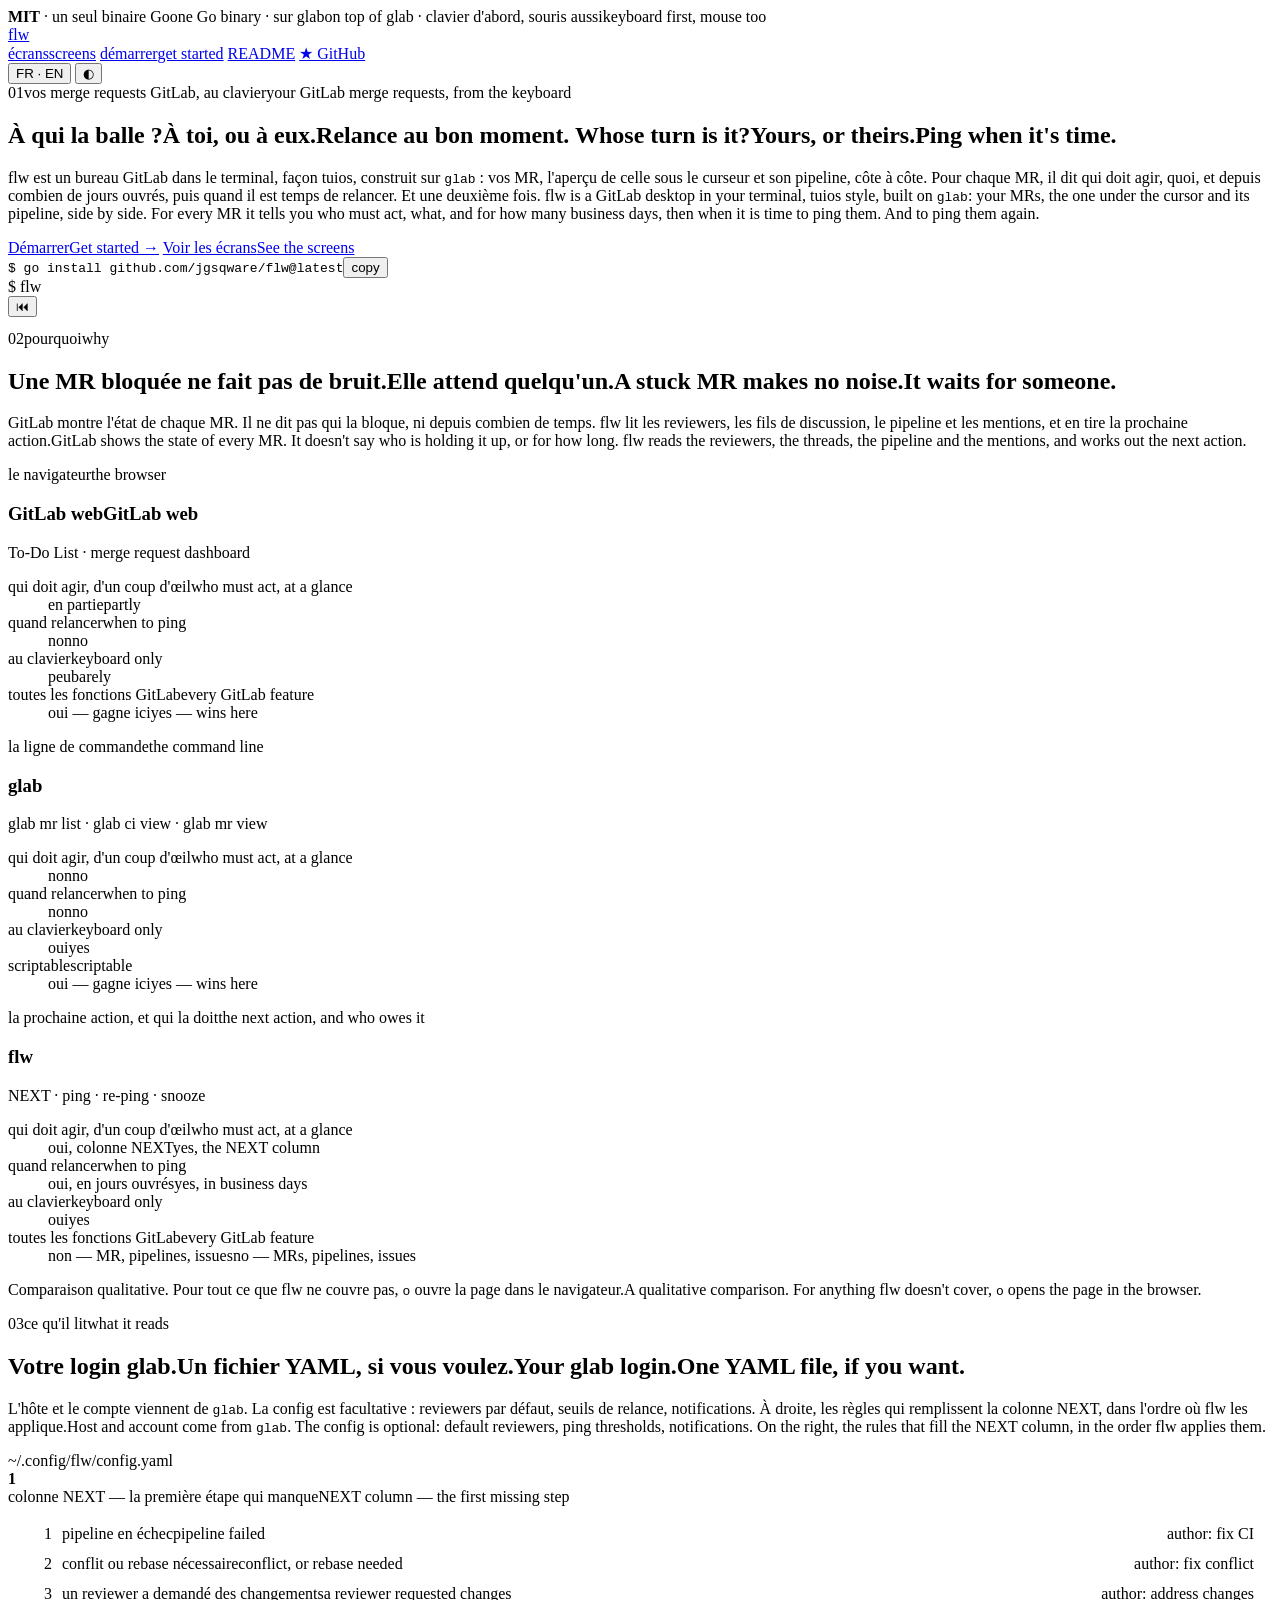
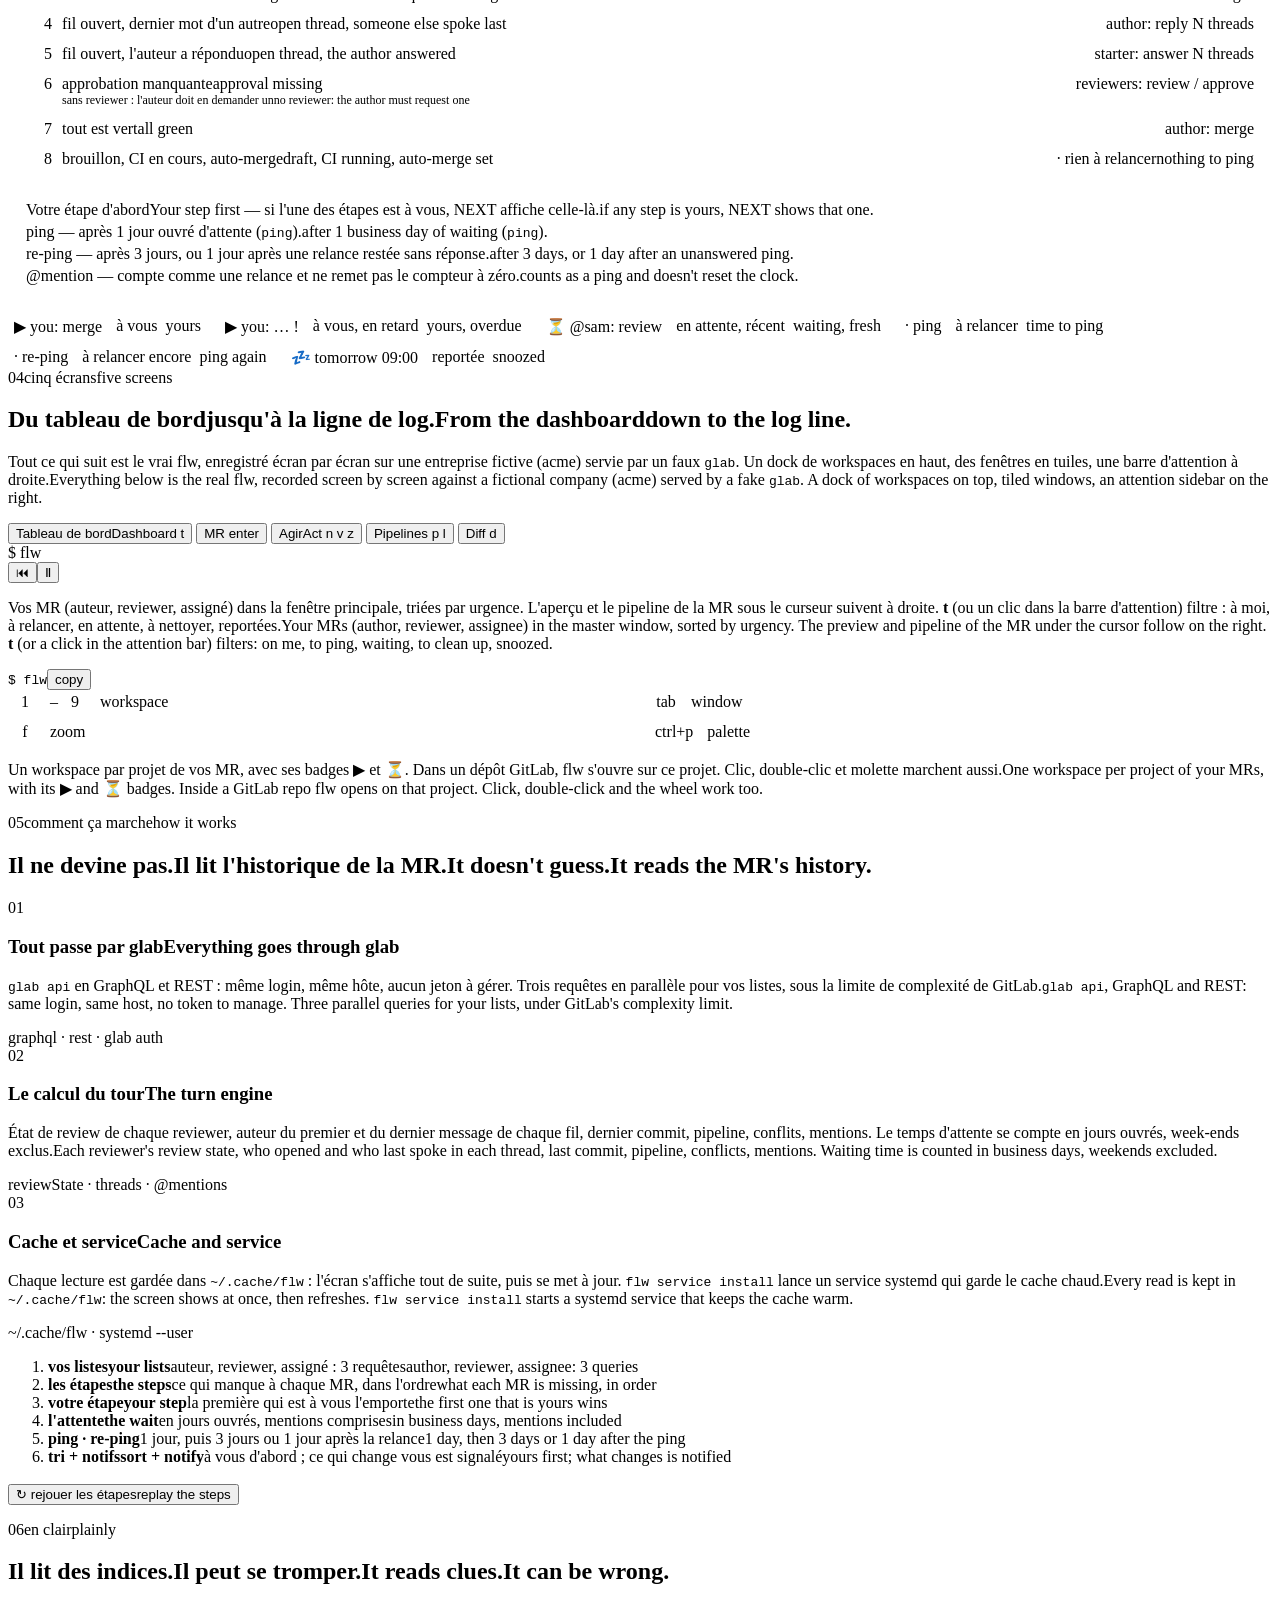
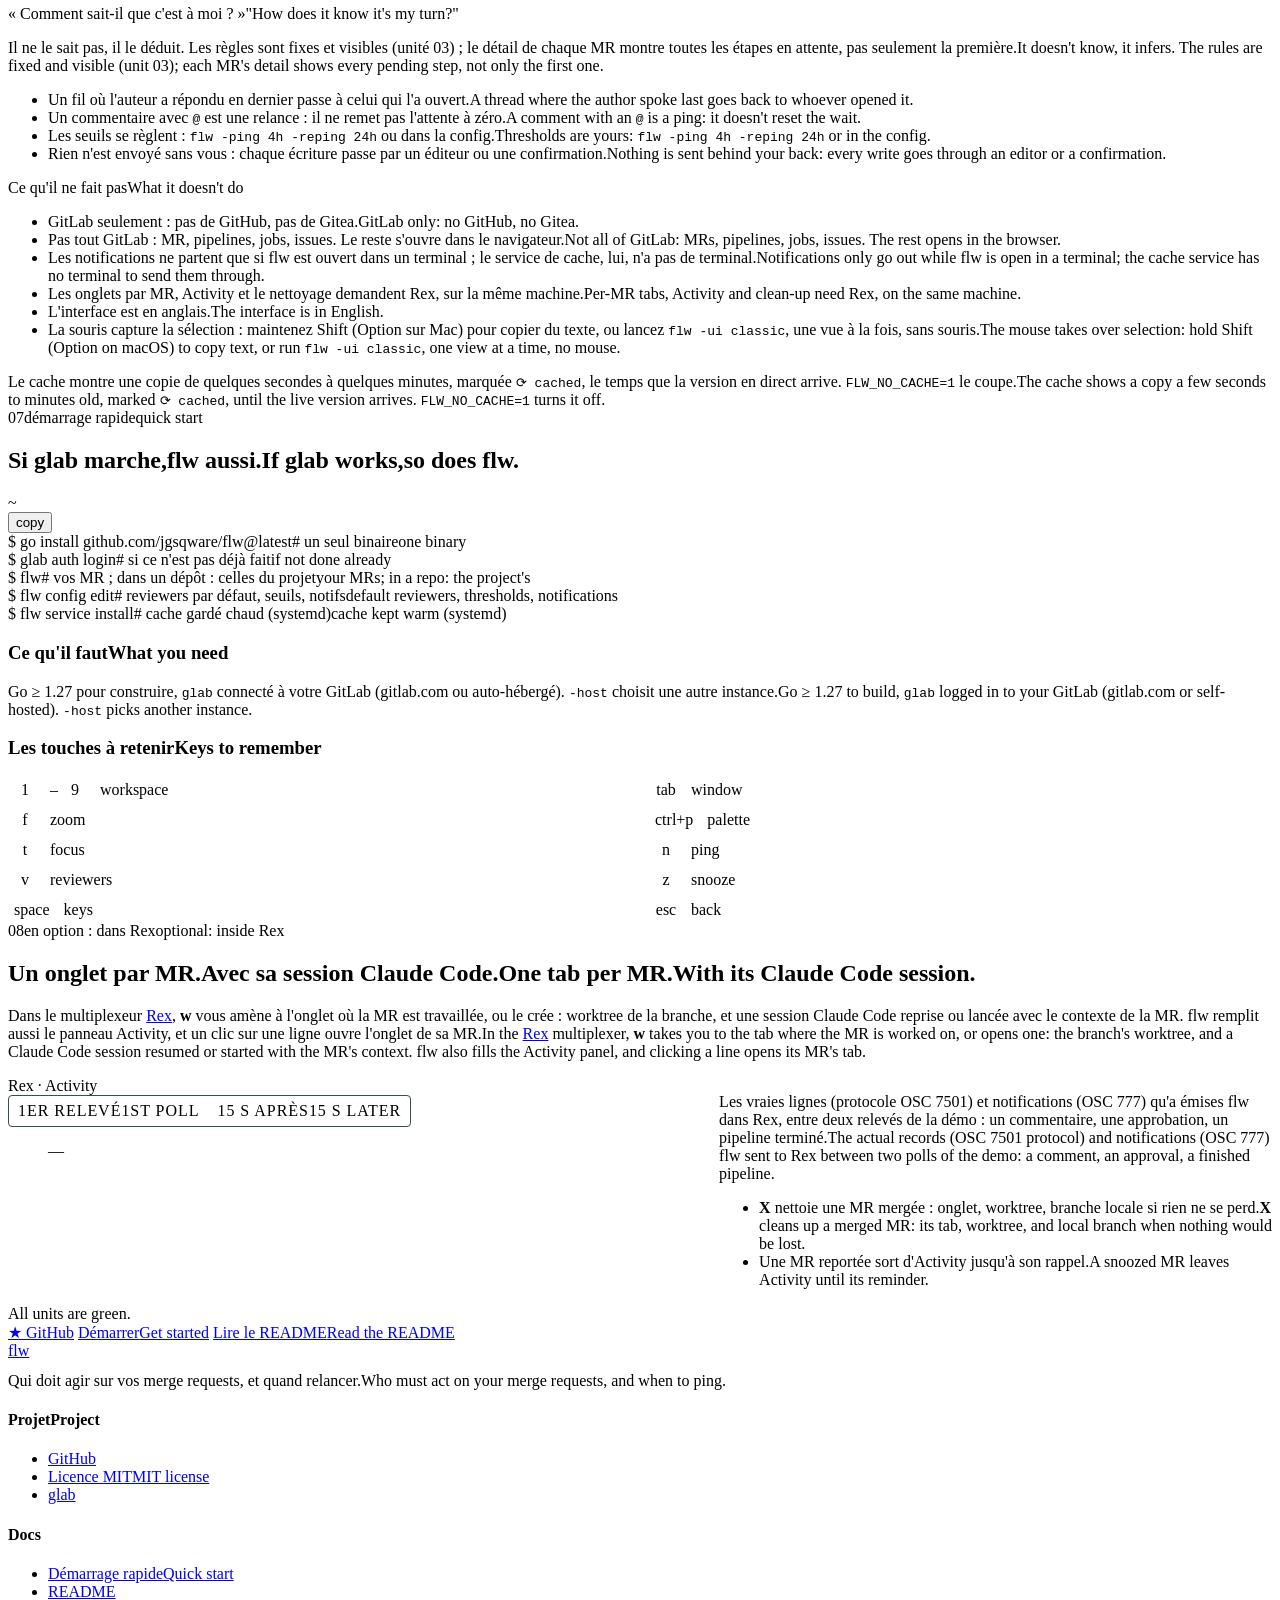
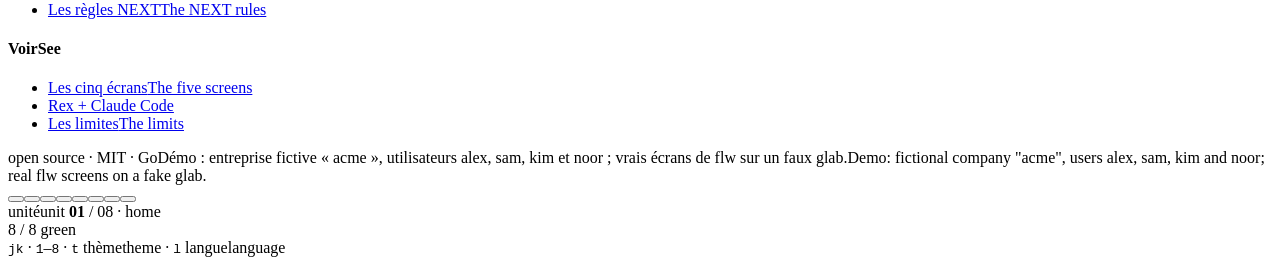
==== commit fd1ccc80: "Site: show the desktop layout The captures now record the desktop UI at 160x36: the dock with worksp" ====
--- a/site-gen/page.html
+++ b/site-gen/page.html
@@ -89,7 +89,7 @@
 
 <div class="strip"><div class="wrap">
   <span class="led" aria-hidden="true"></span>
-  <span><b>MIT</b> · <span data-l="fr">un seul binaire Go</span><span data-l="en">one Go binary</span> · <span data-l="fr">sur glab</span><span data-l="en">on top of glab</span> · <span data-l="fr">100 % clavier</span><span data-l="en">keyboard only</span></span>
+  <span><b>MIT</b> · <span data-l="fr">un seul binaire Go</span><span data-l="en">one Go binary</span> · <span data-l="fr">sur glab</span><span data-l="en">on top of glab</span> · <span data-l="fr">clavier d'abord, souris aussi</span><span data-l="en">keyboard first, mouse too</span></span>
 </div></div>
 
 <nav class="top" aria-label="Navigation">
@@ -119,8 +119,8 @@
         <span data-l="en"><span class="l">Whose turn is it?</span><span class="l">Yours, or theirs.</span><span class="l acc">Ping when it's time.</span></span>
       </h1>
       <p class="lead">
-        <span data-l="fr">flw est une interface terminal pour GitLab, façon k9s ou lazygit, construite sur <code>glab</code>. Pour chaque MR, elle dit qui doit agir, quoi, et depuis combien de jours ouvrés, puis quand il est temps de relancer. Et une deuxième fois.</span>
-        <span data-l="en">flw is a terminal UI for GitLab, k9s or lazygit style, built on <code>glab</code>. For every MR it tells you who must act, what, and for how many business days, then when it is time to ping them. And to ping them again.</span>
+        <span data-l="fr">flw est un bureau GitLab dans le terminal, façon tuios, construit sur <code>glab</code> : vos MR, l'aperçu de celle sous le curseur et son pipeline, côte à côte. Pour chaque MR, il dit qui doit agir, quoi, et depuis combien de jours ouvrés, puis quand il est temps de relancer. Et une deuxième fois.</span>
+        <span data-l="en">flw is a GitLab desktop in your terminal, tuios style, built on <code>glab</code>: your MRs, the one under the cursor and its pipeline, side by side. For every MR it tells you who must act, what, and for how many business days, then when it is time to ping them. And to ping them again.</span>
       </p>
       <div class="btns">
         <a class="btn primary" href="#u7"><span data-l="fr">Démarrer</span><span data-l="en">Get started</span> →</a>
@@ -132,7 +132,7 @@
       <div class="term-top"><i></i><i></i><i></i><span>$ flw</span>
         <div class="ctl"><button class="tbtn" type="button" data-player="hero" data-act="restart" aria-label="Restart">⏮</button></div>
       </div>
-      <div class="screen"><pre class="ansi" data-fit="136" data-max="15" id="heroScreen" aria-hidden="true"></pre></div>
+      <div class="screen"><pre class="ansi" data-fit="160" data-max="15" id="heroScreen" aria-hidden="true"></pre></div>
     </div>
   </div>
 </section>
@@ -230,7 +230,7 @@
     <div class="unit-head">
       <div class="eyebrow"><span class="num">04</span><span data-l="fr">cinq écrans</span><span data-l="en">five screens</span></div>
       <h2><span data-l="fr">Du tableau de bord<span class="dim">jusqu'à la ligne de log.</span></span><span data-l="en">From the dashboard<span class="dim">down to the log line.</span></span></h2>
-      <p class="lead muted"><span data-l="fr">Tout ce qui suit est le vrai flw, enregistré écran par écran sur une entreprise fictive (acme) servie par un faux <code>glab</code>.</span><span data-l="en">Everything below is the real flw, recorded screen by screen against a fictional company (acme) served by a fake <code>glab</code>.</span></p>
+      <p class="lead muted"><span data-l="fr">Tout ce qui suit est le vrai flw, enregistré écran par écran sur une entreprise fictive (acme) servie par un faux <code>glab</code>. Un dock de workspaces en haut, des fenêtres en tuiles, une barre d'attention à droite.</span><span data-l="en">Everything below is the real flw, recorded screen by screen against a fictional company (acme) served by a fake <code>glab</code>. A dock of workspaces on top, tiled windows, an attention sidebar on the right.</span></p>
     </div>
     <div class="tabs" role="tablist">
       <button role="tab" type="button" aria-selected="true" aria-controls="p-dash" id="t-dash"><span data-l="fr">Tableau de bord</span><span data-l="en">Dashboard</span> <span class="ext">t</span></button>
@@ -243,21 +243,25 @@
     <div class="tabpanel" role="tabpanel" id="p-dash" aria-labelledby="t-dash">
       <div class="panel-grid">
         <div class="term"><div class="term-top"><i></i><i></i><i></i><span>$ flw</span><div class="ctl"><button class="tbtn" type="button" data-player="dash" data-act="restart" aria-label="Restart">⏮</button><button class="tbtn main" type="button" data-player="dash" data-act="toggle" aria-label="Play / pause">Ⅱ</button></div></div>
-          <div class="screen"><pre class="ansi" data-fit="136" id="dashScreen"></pre></div></div>
+          <div class="screen"><pre class="ansi" data-fit="160" id="dashScreen"></pre></div></div>
         <div class="side">
-          <p><span data-l="fr">Vos MR (auteur, reviewer, assigné), triées par urgence : ce qui est à vous, puis ce qu'il faut relancer, puis le reste. <b>t</b> passe d'un filtre à l'autre : à moi, à relancer, en attente, à nettoyer, reportées.</span><span data-l="en">Your MRs (author, reviewer, assignee), sorted by urgency: yours first, then what needs a ping, then the rest. <b>t</b> cycles the focus: on me, to ping, waiting, to clean up, snoozed.</span></p>
+          <p><span data-l="fr">Vos MR (auteur, reviewer, assigné) dans la fenêtre principale, triées par urgence. L'aperçu et le pipeline de la MR sous le curseur suivent à droite. <b>t</b> (ou un clic dans la barre d'attention) filtre : à moi, à relancer, en attente, à nettoyer, reportées.</span><span data-l="en">Your MRs (author, reviewer, assignee) in the master window, sorted by urgency. The preview and pipeline of the MR under the cursor follow on the right. <b>t</b> (or a click in the attention bar) filters: on me, to ping, waiting, to clean up, snoozed.</span></p>
           <div class="cmdline"><code><span class="p">$ </span>flw</code><button class="copybtn" type="button" data-copy="flw">copy</button></div>
-          <p class="muted"><span data-l="fr">Dans un dépôt GitLab, flw ouvre les MR de ce projet ; <code>:my</code> revient au tableau de bord.</span><span data-l="en">Inside a GitLab repo flw opens that project's MRs; <code>:my</code> goes back to the dashboard.</span></p>
+          <div class="keysgrid">
+            <span><kbd>1</kbd>–<kbd>9</kbd>workspace</span><span><kbd>tab</kbd>window</span>
+            <span><kbd>f</kbd>zoom</span><span><kbd>ctrl+p</kbd>palette</span>
+          </div>
+          <p class="muted"><span data-l="fr">Un workspace par projet de vos MR, avec ses badges ▶ et ⏳. Dans un dépôt GitLab, flw s'ouvre sur ce projet. Clic, double-clic et molette marchent aussi.</span><span data-l="en">One workspace per project of your MRs, with its ▶ and ⏳ badges. Inside a GitLab repo flw opens on that project. Click, double-click and the wheel work too.</span></p>
         </div>
       </div>
     </div>
 
     <div class="tabpanel" role="tabpanel" id="p-detail" aria-labelledby="t-detail" hidden>
       <div class="panel-grid">
-        <div class="term"><div class="term-top"><i></i><i></i><i></i><span>!412 Rate-limit /search per API key</span><div class="ctl"><button class="tbtn" type="button" data-player="detail" data-act="restart" aria-label="Restart">⏮</button><button class="tbtn main" type="button" data-player="detail" data-act="toggle" aria-label="Play / pause">Ⅱ</button></div></div>
-          <div class="screen"><pre class="ansi" data-fit="136" id="detailScreen"></pre></div></div>
+        <div class="term"><div class="term-top"><i></i><i></i><i></i><span>tab → f</span><div class="ctl"><button class="tbtn" type="button" data-player="detail" data-act="restart" aria-label="Restart">⏮</button><button class="tbtn main" type="button" data-player="detail" data-act="toggle" aria-label="Play / pause">Ⅱ</button></div></div>
+          <div class="screen"><pre class="ansi" data-fit="160" id="detailScreen"></pre></div></div>
         <div class="side">
-          <p><span data-l="fr">Le bandeau dit à qui c'est et depuis quand, puis les étapes suivantes. Ensuite : l'état de chaque reviewer (✔ ✎ ✘ ○), la description en Markdown, les fils avec fichier et ligne.</span><span data-l="en">The banner says whose turn it is and for how long, then the next steps. Below: each reviewer's state (✔ ✎ ✘ ○), the description as Markdown, the threads with file and line.</span></p>
+          <p><span data-l="fr"><b>tab</b> donne le focus à l'aperçu, <b>f</b> l'ouvre en grand. Le bandeau dit à qui c'est et depuis quand, puis les étapes suivantes. Ensuite : l'état de chaque reviewer (✔ ✎ ✘ ○), la description en Markdown, les fils avec fichier et ligne.</span><span data-l="en"><b>tab</b> focuses the preview, <b>f</b> opens it full size. The banner says whose turn it is and for how long, then the next steps. Below: each reviewer's state (✔ ✎ ✘ ○), the description as Markdown, the threads with file and line.</span></p>
           <div class="keysgrid">
             <span><kbd>a</kbd>approve</span><span><kbd>m</kbd>merge</span>
             <span><kbd>M</kbd>auto-merge</span><span><kbd>r</kbd>rebase</span>
@@ -271,9 +275,9 @@
     <div class="tabpanel" role="tabpanel" id="p-act" aria-labelledby="t-act" hidden>
       <div class="panel-grid">
         <div class="term"><div class="term-top"><i></i><i></i><i></i><span>n · v · z</span><div class="ctl"><button class="tbtn" type="button" data-player="act" data-act="restart" aria-label="Restart">⏮</button><button class="tbtn main" type="button" data-player="act" data-act="toggle" aria-label="Play / pause">Ⅱ</button></div></div>
-          <div class="screen"><pre class="ansi" data-fit="136" id="actScreen"></pre></div></div>
+          <div class="screen"><pre class="ansi" data-fit="160" id="actScreen"></pre></div></div>
         <div class="side">
-          <p><b>n</b> — <span data-l="fr">relance : un commentaire pré-rempli avec les <code>@</code> des personnes attendues, « gentle reminder » la deuxième fois. Vous relisez, <b>ctrl+s</b> l'envoie.</span><span data-l="en">ping: a comment prefilled with the <code>@</code> of the people you wait on, "gentle reminder" the second time. You read it, <b>ctrl+s</b> sends it.</span></p>
+          <p><b>n</b> — <span data-l="fr">relance, dans une fenêtre flottante : un commentaire pré-rempli avec les <code>@</code> des personnes attendues, « gentle reminder » la deuxième fois. Vous relisez, <b>ctrl+s</b> l'envoie.</span><span data-l="en">ping, in a floating window: a comment prefilled with the <code>@</code> of the people you wait on, "gentle reminder" the second time. You read it, <b>ctrl+s</b> sends it.</span></p>
           <p><b>v</b> — <span data-l="fr">reviewers : la liste actuelle, ou vos reviewers par défaut. <b>V</b> les ajoute d'un coup.</span><span data-l="en">reviewers: the current list, or your default reviewers. <b>V</b> adds them in one go.</span></p>
           <p><b>z</b> — <span data-l="fr">reporter : <code>demain</code>, <code>lundi</code>, <code>2h</code>, <code>14:00</code>… La MR sort des compteurs et revient avec un rappel.</span><span data-l="en">snooze: <code>tomorrow</code>, <code>monday</code>, <code>2h</code>, <code>14:00</code>… The MR leaves the counts and comes back with a reminder.</span></p>
         </div>
@@ -282,10 +286,10 @@
 
     <div class="tabpanel" role="tabpanel" id="p-pipe" aria-labelledby="t-pipe" hidden>
       <div class="panel-grid">
-        <div class="term"><div class="term-top"><i></i><i></i><i></i><span>p → enter → l</span><div class="ctl"><button class="tbtn" type="button" data-player="pipe" data-act="restart" aria-label="Restart">⏮</button><button class="tbtn main" type="button" data-player="pipe" data-act="toggle" aria-label="Play / pause">Ⅱ</button></div></div>
-          <div class="screen"><pre class="ansi" data-fit="136" id="pipeScreen"></pre></div></div>
+        <div class="term"><div class="term-top"><i></i><i></i><i></i><span>tab tab → f → l</span><div class="ctl"><button class="tbtn" type="button" data-player="pipe" data-act="restart" aria-label="Restart">⏮</button><button class="tbtn main" type="button" data-player="pipe" data-act="toggle" aria-label="Play / pause">Ⅱ</button></div></div>
+          <div class="screen"><pre class="ansi" data-fit="160" id="pipeScreen"></pre></div></div>
         <div class="side">
-          <p><span data-l="fr">Pipelines de la MR, jobs par étape, puis le log nettoyé (sections, horodatages et codes de contrôle retirés). Le log suit le job tant qu'il tourne.</span><span data-l="en">The MR's pipelines, jobs by stage, then the log, cleaned up (sections, timestamps and control codes removed). The log follows the job while it runs.</span></p>
+          <p><span data-l="fr">La fenêtre des jobs du dernier pipeline, en grand avec <b>f</b>, puis le log nettoyé (sections, horodatages et codes de contrôle retirés). Le log suit le job tant qu'il tourne ; <b>p</b> liste tous les pipelines de la MR.</span><span data-l="en">The jobs window of the latest pipeline, full size with <b>f</b>, then the log, cleaned up (sections, timestamps and control codes removed). The log follows the job while it runs; <b>p</b> lists every pipeline of the MR.</span></p>
           <div class="keysgrid">
             <span><kbd>R</kbd>retry</span><span><kbd>C</kbd>cancel</span>
             <span><kbd>P</kbd>play</span><span><kbd>f</kbd>follow</span>
@@ -298,7 +302,7 @@
     <div class="tabpanel" role="tabpanel" id="p-diff" aria-labelledby="t-diff" hidden>
       <div class="panel-grid">
         <div class="term"><div class="term-top"><i></i><i></i><i></i><span>d · ] [</span><div class="ctl"><button class="tbtn" type="button" data-player="diff" data-act="restart" aria-label="Restart">⏮</button><button class="tbtn main" type="button" data-player="diff" data-act="toggle" aria-label="Play / pause">Ⅱ</button></div></div>
-          <div class="screen"><pre class="ansi" data-fit="136" id="diffScreen"></pre></div></div>
+          <div class="screen"><pre class="ansi" data-fit="160" id="diffScreen"></pre></div></div>
         <div class="side">
           <p><span data-l="fr">Le diff de la MR, fichier par fichier, avec les numéros de ligne. <b>]</b> et <b>[</b> sautent au fichier suivant ou précédent.</span><span data-l="en">The MR's diff, file by file, with line numbers. <b>]</b> and <b>[</b> jump to the next or previous file.</span></p>
         </div>
@@ -372,6 +376,7 @@
           <li><span data-l="fr">Les notifications ne partent que si flw est ouvert dans un terminal ; le service de cache, lui, n'a pas de terminal.</span><span data-l="en">Notifications only go out while flw is open in a terminal; the cache service has no terminal to send them through.</span></li>
           <li><span data-l="fr">Les onglets par MR, Activity et le nettoyage demandent Rex, sur la même machine.</span><span data-l="en">Per-MR tabs, Activity and clean-up need Rex, on the same machine.</span></li>
           <li><span data-l="fr">L'interface est en anglais.</span><span data-l="en">The interface is in English.</span></li>
+          <li><span data-l="fr">La souris capture la sélection : maintenez Shift (Option sur Mac) pour copier du texte, ou lancez <code>flw -ui classic</code>, une vue à la fois, sans souris.</span><span data-l="en">The mouse takes over selection: hold Shift (Option on macOS) to copy text, or run <code>flw -ui classic</code>, one view at a time, no mouse.</span></li>
         </ul>
         <div class="callout"><span data-l="fr">Le cache montre une copie de quelques secondes à quelques minutes, marquée <code>⟳ cached</code>, le temps que la version en direct arrive. <code>FLW_NO_CACHE=1</code> le coupe.</span><span data-l="en">The cache shows a copy a few seconds to minutes old, marked <code>⟳ cached</code>, until the live version arrives. <code>FLW_NO_CACHE=1</code> turns it off.</span></div>
       </div>
@@ -395,10 +400,11 @@
         <div class="card"><h3><span data-l="fr">Ce qu'il faut</span><span data-l="en">What you need</span></h3><p class="muted"><span data-l="fr">Go ≥ 1.27 pour construire, <code>glab</code> connecté à votre GitLab (gitlab.com ou auto-hébergé). <code>-host</code> choisit une autre instance.</span><span data-l="en">Go ≥ 1.27 to build, <code>glab</code> logged in to your GitLab (gitlab.com or self-hosted). <code>-host</code> picks another instance.</span></p></div>
         <div class="card"><h3><span data-l="fr">Les touches à retenir</span><span data-l="en">Keys to remember</span></h3>
           <div class="keysgrid" style="margin-top:8px">
-            <span><kbd>t</kbd>focus</span><span><kbd>enter</kbd>open</span>
-            <span><kbd>n</kbd>ping</span><span><kbd>v</kbd>reviewers</span>
-            <span><kbd>z</kbd>snooze</span><span><kbd>:</kbd>command</span>
-            <span><kbd>/</kbd>filter</span><span><kbd>?</kbd>help</span>
+            <span><kbd>1</kbd>–<kbd>9</kbd>workspace</span><span><kbd>tab</kbd>window</span>
+            <span><kbd>f</kbd>zoom</span><span><kbd>ctrl+p</kbd>palette</span>
+            <span><kbd>t</kbd>focus</span><span><kbd>n</kbd>ping</span>
+            <span><kbd>v</kbd>reviewers</span><span><kbd>z</kbd>snooze</span>
+            <span><kbd>space</kbd>keys</span><span><kbd>esc</kbd>back</span>
           </div>
         </div>
       </div>
